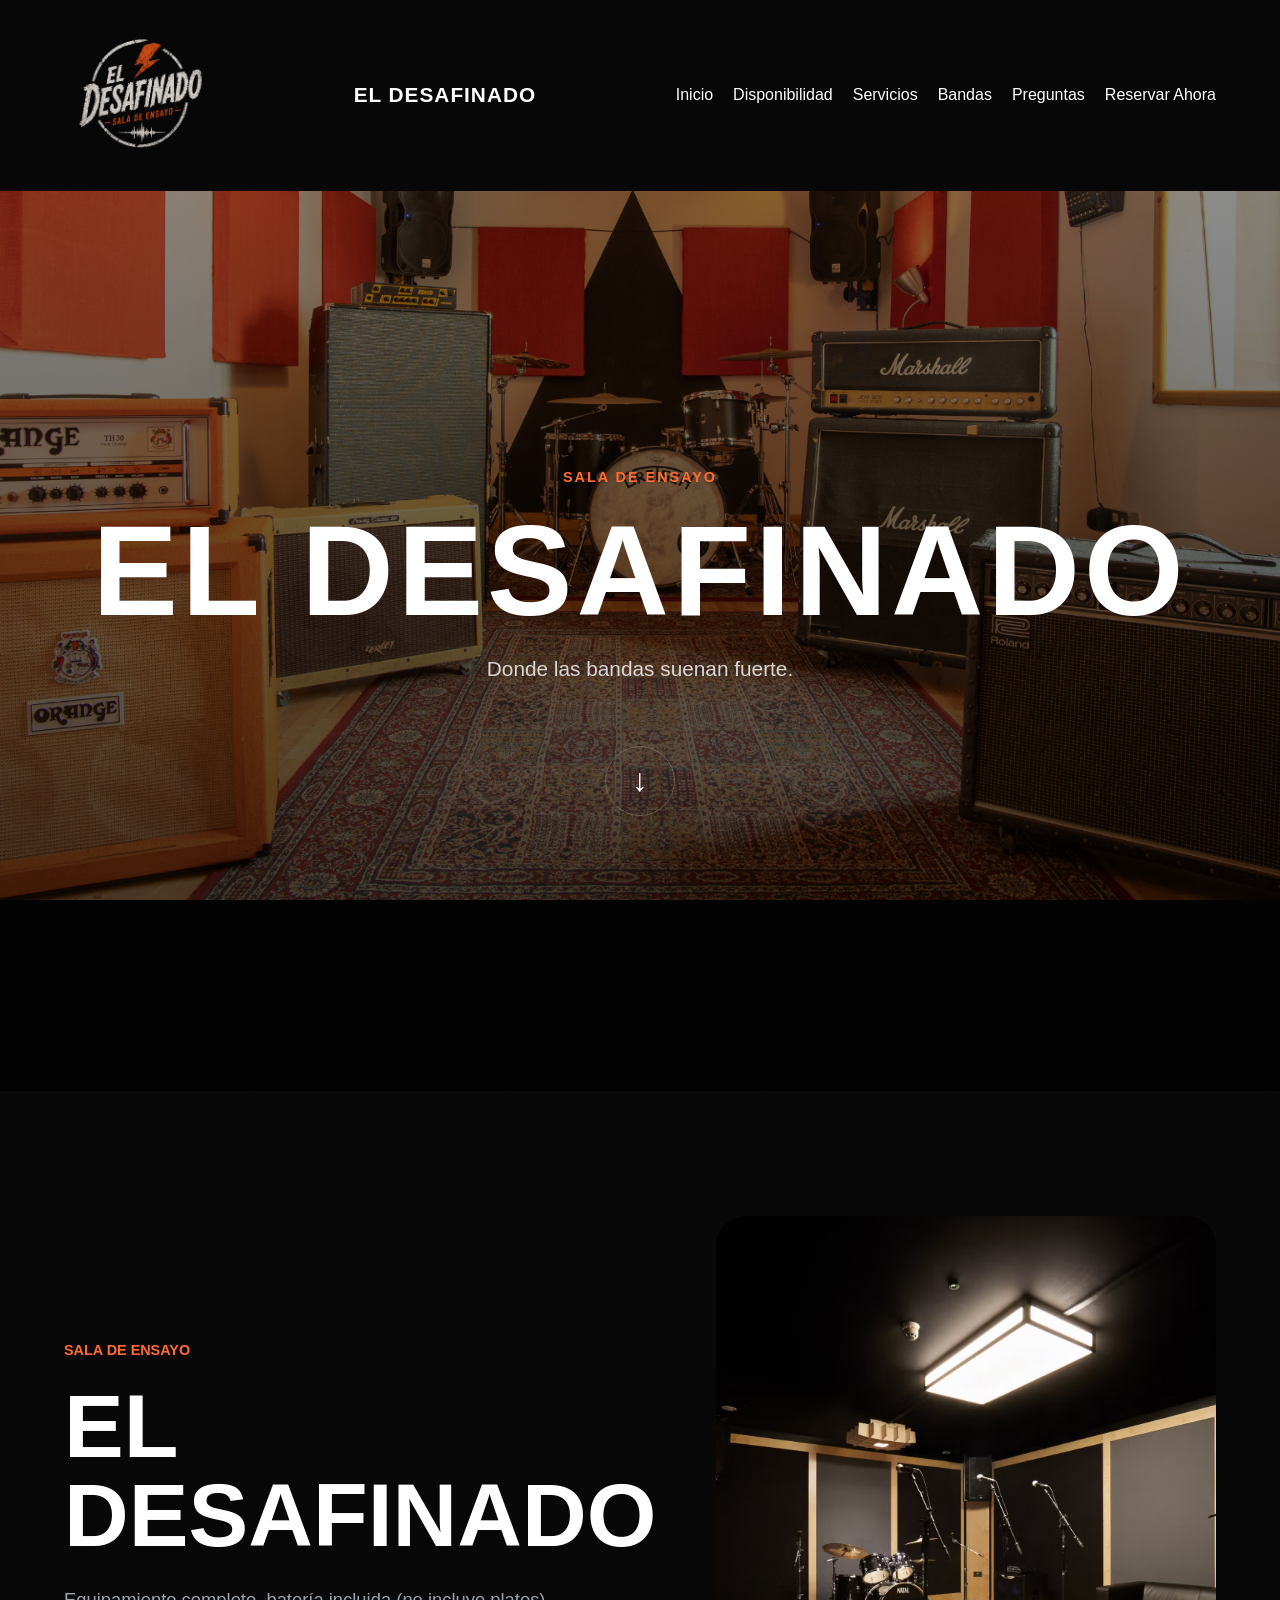
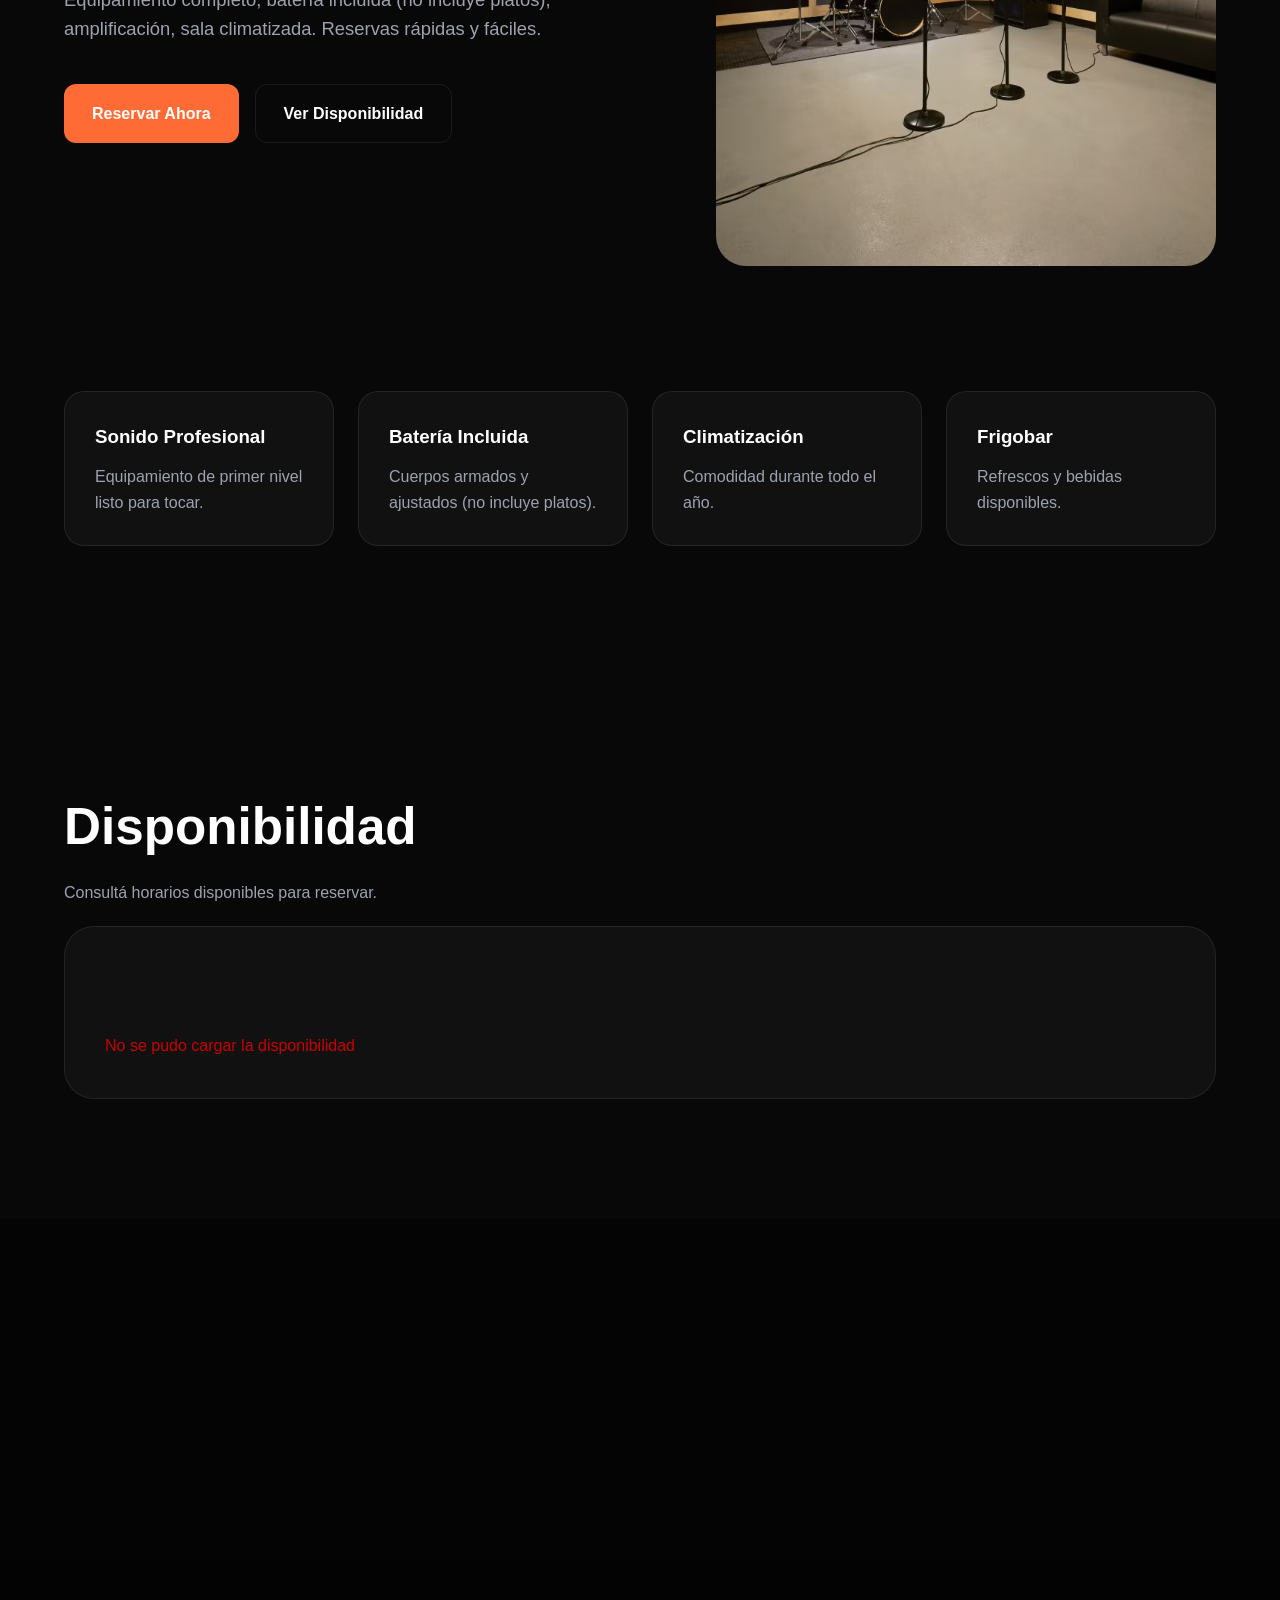
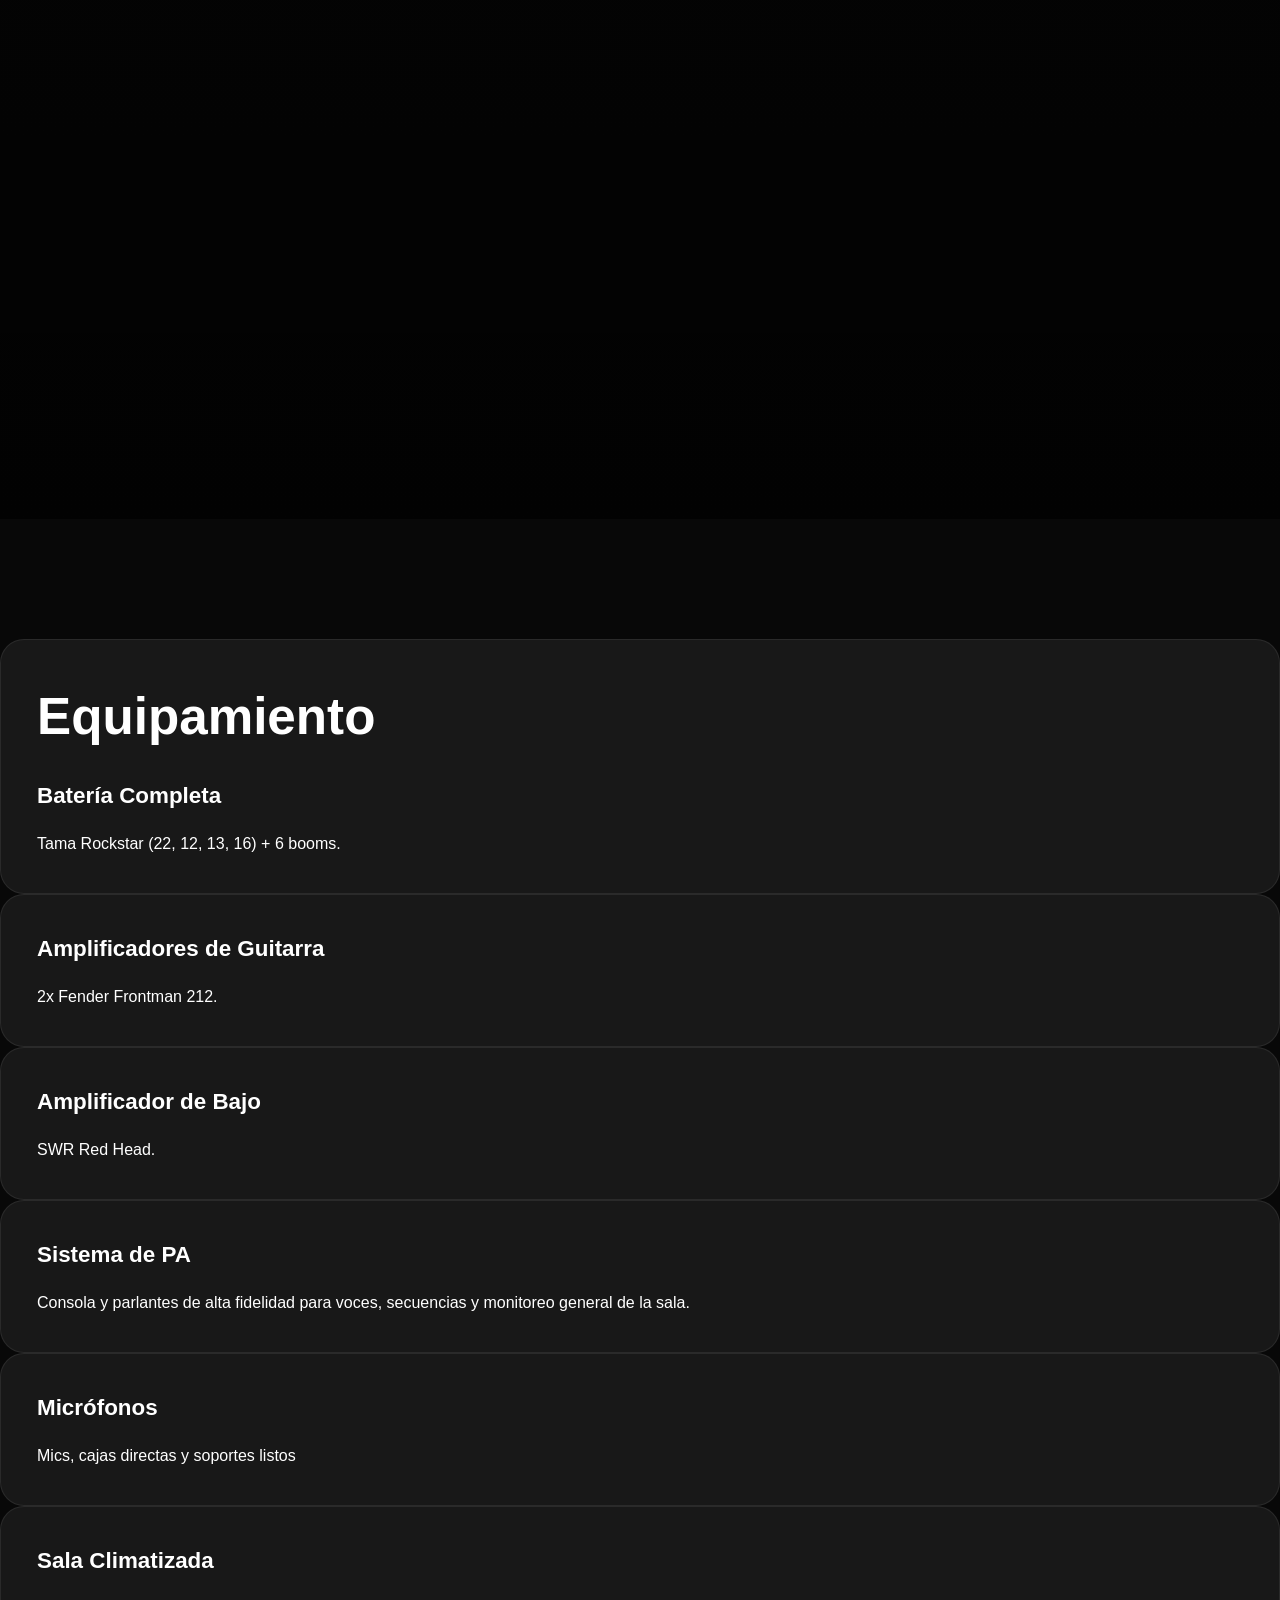
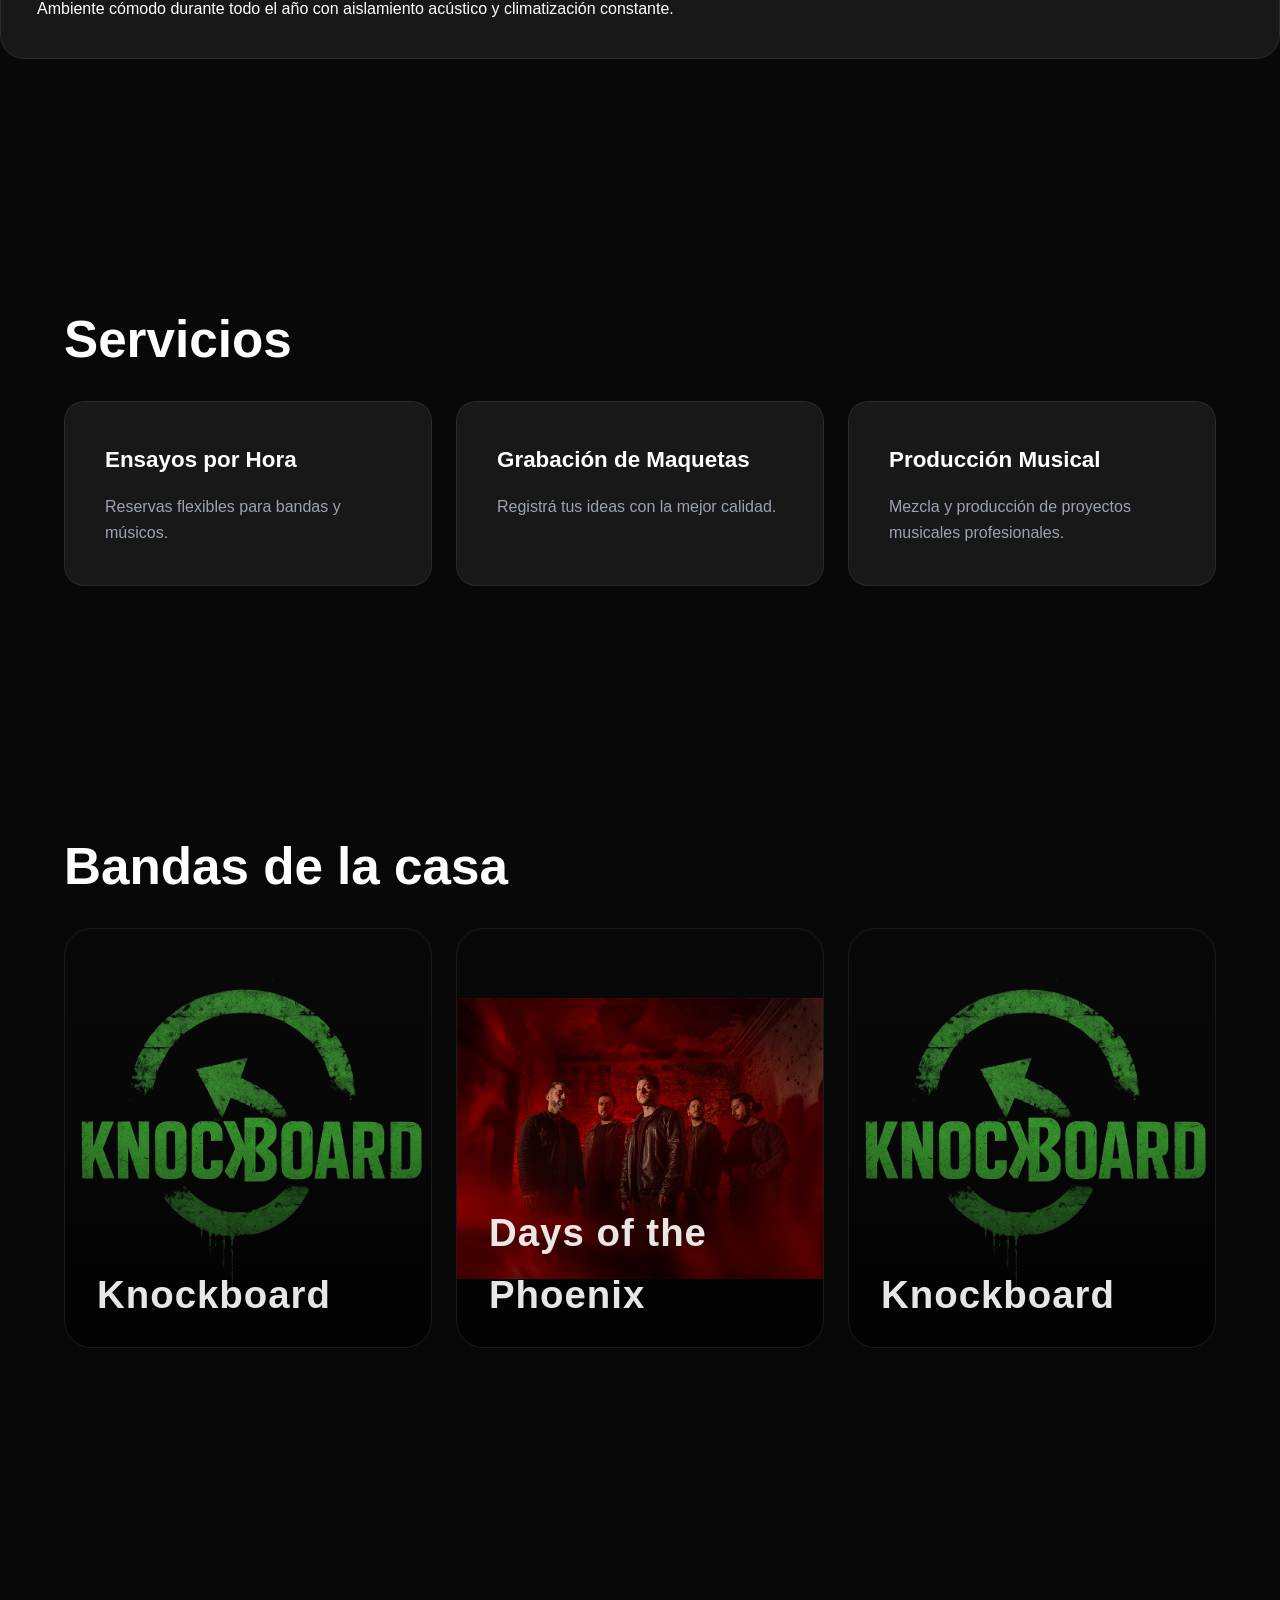
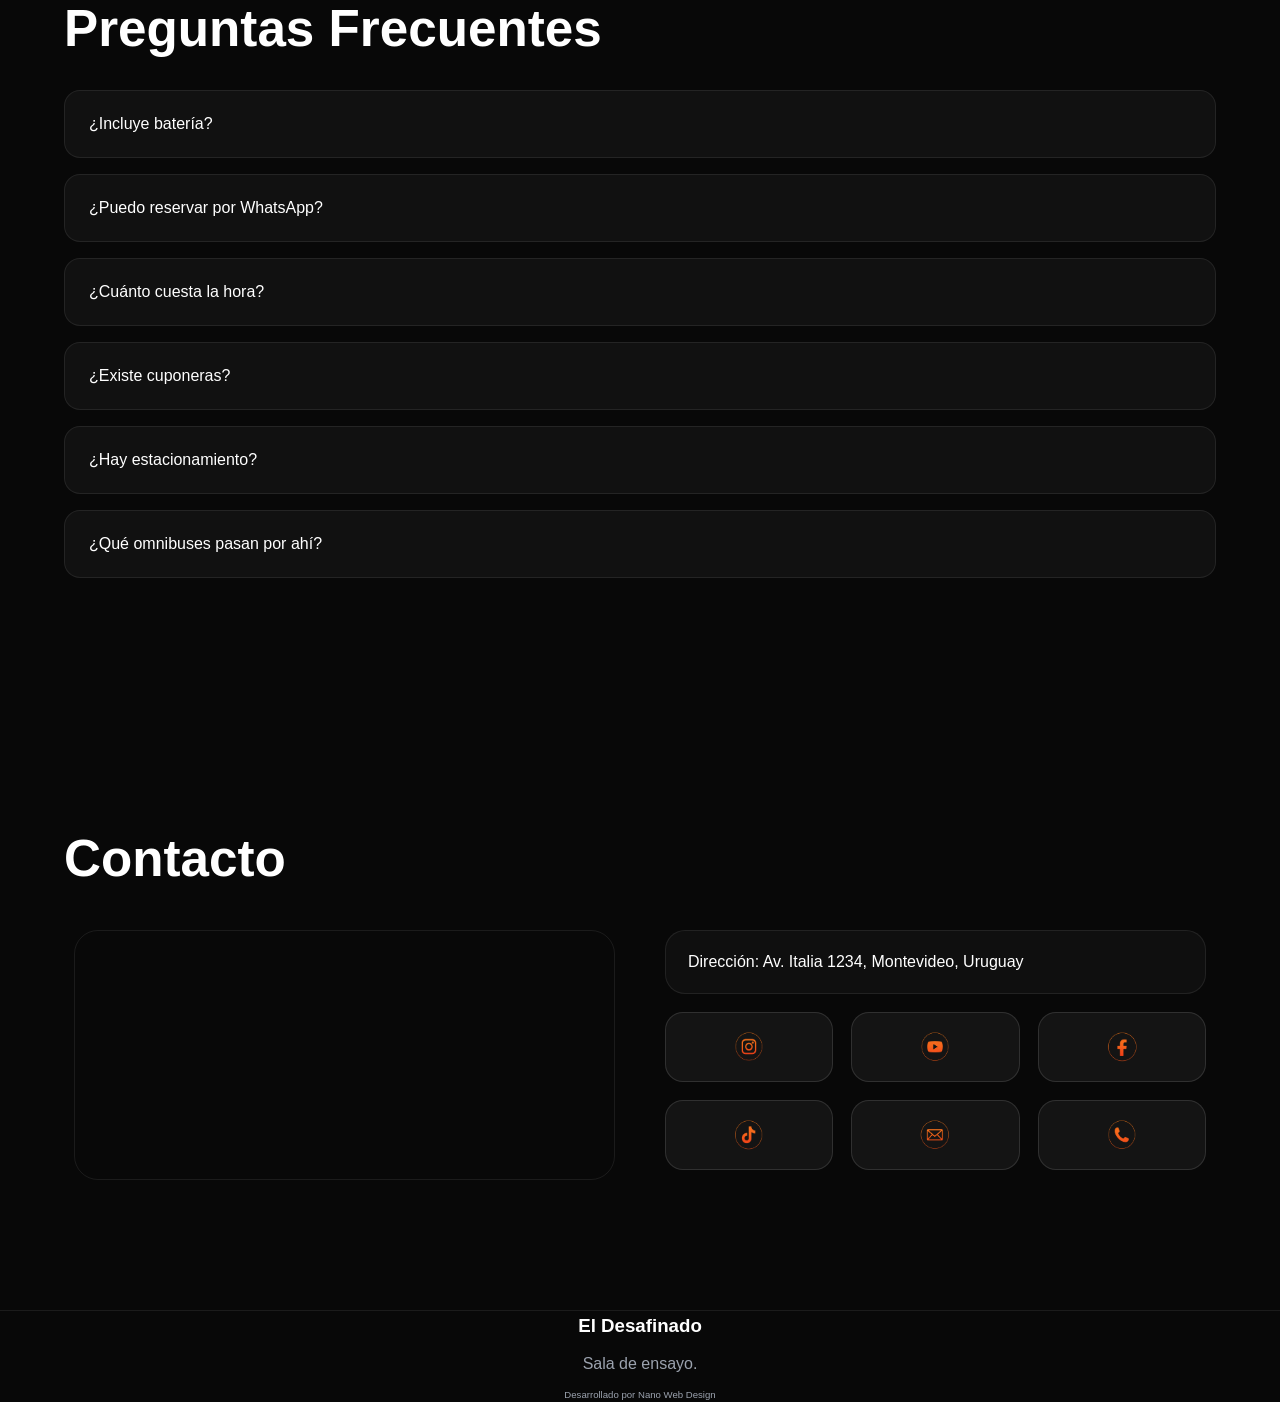
==== index.html @ 6580cfb8 "alpha ready" ====
<!doctype html>

<html lang="es">
  <head>
    <meta charset="UTF-8" />

    <meta name="viewport" content="width=device-width, initial-scale=1.0" />

    <title>El Desafinado | Sala de Ensayo</title>

    <meta
      name="description"
      content="Sala de ensayo profesional en Montevideo. Equipamiento completo, batería incluida (no incluye platos) y reservas online."
    />

    <link rel="stylesheet" href="./styles/style.css" />

    <script type="application/ld+json">
      {
        "@context": "https://schema.org",
        "@type": "MusicVenue",
        "name": "El Desafinado",
        "description": "Sala de ensayo profesional en Montevideo",
        "address": {
          "@type": "PostalAddress",
          "addressLocality": "Montevideo",
          "addressCountry": "UY"
        }
      }
    </script>
  </head>

  <body>
    <!-- NAVBAR -->
    <header>
      <nav class="navbar">
        <div class="nav-container">
          <img src="./multimedia/logos/logo.png" alt="Logo de El Desafinado" class="logo-image" />
          <div class="logo">EL DESAFINADO</div>

          <button type="button" class="nav-toggle" aria-label="Abrir menú">
            <span></span>
            <span></span>
            <span></span>
          </button>

          <ul class="nav-links">
            <li>
              <a href="#hero"> Inicio </a>
            </li>

            <li>
              <a href="#availability"> Disponibilidad </a>
            </li>

            <li>
              <a href="#services"> Servicios </a>
            </li>

            <li>
              <a href="#gallery"> Bandas </a>
            </li>

            <li>
              <a href="#faq"> Preguntas </a>
            </li>
            <li>
              <a href="https://wa.me/598093767029" target="_blank"> Reservar Ahora </a>
            </li>
          </ul>
        </div>
      </nav>
    </header>

    <main>
      <!-- HERO -->
      <!-- PARALLAX HERO -->
      <section class="parallax-section" id="parallax-hero">
        <div class="parallax-overlay"></div>

        <div class="parallax-content">
          <span class="parallax-tag"> Sala de Ensayo </span>

          <h1>EL DESAFINADO</h1>

          <p>Donde las bandas suenan fuerte.</p>

          <a href="#hero" class="parallax-scroll"> ↓ </a>
        </div>
      </section>

      <section id="hero" class="secondary-hero">
        <div class="container hero-grid">
          <div class="hero-content">
            <span class="hero-tag"> Sala de Ensayo </span>

            <h1>EL DESAFINADO</h1>

            <p>
              Equipamiento completo, batería incluida (no incluye platos), amplificación, sala climatizada. Reservas
              rápidas y fáciles.
            </p>

            <div class="hero-actions">
              <a href="https://wa.me/598093767029" target="_blank" class="btn-primary"> Reservar Ahora </a>

              <a href="#availability" class="btn-secondary"> Ver Disponibilidad </a>
            </div>
          </div>

          <div class="hero-image">
            <img src="./multimedia/sala-main.avif" alt="Sala de ensayo profesional" />
          </div>
        </div>
      </section>

      <!-- BENEFITS -->
      <section id="benefits">
        <div class="container benefits-grid">
          <div class="benefit-card">
            <h3>Sonido Profesional</h3>

            <p>Equipamiento de primer nivel listo para tocar.</p>
          </div>

          <div class="benefit-card">
            <h3>Batería Incluida</h3>

            <p>Cuerpos armados y ajustados (no incluye platos).</p>
          </div>

          <div class="benefit-card">
            <h3>Climatización</h3>

            <p>Comodidad durante todo el año.</p>
          </div>

          <div class="benefit-card">
            <h3>Frigobar</h3>

            <p>Refrescos y bebidas disponibles.</p>
          </div>
        </div>
      </section>

      <!-- AVAILABILITY -->
      <section id="availability">
        <div class="container">
          <div class="section-header">
            <h2>Disponibilidad</h2>

            <p>Consultá horarios disponibles para reservar.</p>
          </div>

          <div class="availability-wrapper">
            <div class="availability-top">
              <div id="calendar-days"></div>
            </div>

            <div id="schedule"></div>
            <div id="error" style="display: none; color: #c00; margin-top: 1rem"></div>
          </div>
        </div>
      </section>

      <!-- SecondParallax -->
      <section class="parallax-section" id="second-parallax-hero">
        <div class="parallax-overlay"></div>
      </section>

      <section class="equipment-grid">
        <article class="equipment-card">
          <div class="section-header">
            <h2>Equipamiento</h2>
          </div>
          <h3>Batería Completa</h3>

          <p>Tama Rockstar (22, 12, 13, 16) + 6 booms.</p>
        </article>

        <article class="equipment-card">
          <h3>Amplificadores de Guitarra</h3>

          <p>2x Fender Frontman 212.</p>
        </article>

        <article class="equipment-card">
          <h3>Amplificador de Bajo</h3>

          <p>SWR Red Head.</p>
        </article>

        <article class="equipment-card">
          <h3>Sistema de PA</h3>

          <p>Consola y parlantes de alta fidelidad para voces, secuencias y monitoreo general de la sala.</p>
        </article>

        <article class="equipment-card">
          <h3>Micrófonos</h3>

          <p>Mics, cajas directas y soportes listos</p>
        </article>

        <article class="equipment-card">
          <h3>Sala Climatizada</h3>

          <p>Ambiente cómodo durante todo el año con aislamiento acústico y climatización constante.</p>
        </article>
      </section>

      <!-- SERVICES -->
      <section id="services">
        <div class="container">
          <div class="section-header">
            <h2>Servicios</h2>
          </div>

          <div class="services-grid">
            <article class="service-card">
              <h3>Ensayos por Hora</h3>

              <p>Reservas flexibles para bandas y músicos.</p>
            </article>

            <article class="service-card">
              <h3>Grabación de Maquetas</h3>

              <p>Registrá tus ideas con la mejor calidad.</p>
            </article>

            <article class="service-card">
              <h3>Producción Musical</h3>

              <p>Mezcla y producción de proyectos musicales profesionales.</p>
            </article>
          </div>
        </div>
      </section>

      <!-- BAND CARD -->
      <section class="container">
        <div class="section-header">
          <h2>Bandas de la casa</h2>
        </div>
        <div class="bands-grid">
          <!-- cards -->
          <a href="https://dockr.bio/knockboard" target="_blank" class="band-card">
            <div class="band-image">
              <img src="./multimedia/cards/knockboard.png" alt="Knockboard" />
            </div>

            <div class="band-overlay">
              <h3>Knockboard</h3>
            </div>
          </a>

          <a href="https://dockr.bio/knockboard" target="_blank" class="band-card">
            <div class="band-image">
              <img src="./multimedia/cards/daysofthephoenix.jpg" alt="Days of the Phoenix" />
            </div>

            <div class="band-overlay">
              <h3>Days of the Phoenix</h3>
            </div>
          </a>

          <a href="https://dockr.bio/knockboard" target="_blank" class="band-card">
            <div class="band-image">
              <img src="./multimedia/cards/knockboard.png" alt="Knockboard" />
            </div>

            <div class="band-overlay">
              <h3>Knockboard</h3>
            </div>
          </a>
        </div>
      </section>

      <!-- FAQ -->

      <section id="faq">
        <div class="container">
          <div class="section-header">
            <h2>Preguntas Frecuentes</h2>
          </div>

          <div class="faq-container">
            <div class="faq-item">
              <button class="faq-question">¿Incluye batería?</button>

              <div class="faq-answer">Sí, la batería está incluida (sin platos).</div>
            </div>

            <div class="faq-item">
              <button class="faq-question">¿Puedo reservar por WhatsApp?</button>

              <div class="faq-answer">Sí, las reservas se hacen por WhatsApp.</div>
            </div>

            <div class="faq-item">
              <button class="faq-question">¿Cuánto cuesta la hora?</button>

              <div class="faq-answer">Sala A $400 la hora; Sala B $600 la hora.</div>
            </div>

            <div class="faq-item">
              <button class="faq-question">¿Existe cuponeras?</button>

              <div class="faq-answer">Sí, tenemos cuponeras disponibles para nuestros clientes.</div>
            </div>

            <div class="faq-item">
              <button class="faq-question">¿Hay estacionamiento?</button>

              <div class="faq-answer">Hay estacionamiento disponible en la zona.</div>
            </div>

            <div class="faq-item">
              <button class="faq-question">¿Qué omnibuses pasan por ahí?</button>

              <div class="faq-answer">Desde zona oeste 145, 146 y 147; Desde zona este 180, 181 y 182.</div>
            </div>
          </div>
        </div>
      </section>

      <section id="map">
        <div class="container">
          <div class="section-header">
            <h2>Contacto</h2>
          </div>
          <section class="footer">
            <iframe
              class="footerMap"
              src="https://www.google.com/maps/embed?pb=!1m14!1m12!1m3!1d2188.518431077068!2d-55.93221363360834!3d-34.94474083515729!2m3!1f0!2f0!3f0!3m2!1i1024!2i768!4f13.1!5e0!3m2!1ses-419!2suy!4v1782567938392!5m2!1ses-419!2suy"
              loading="lazy"
              referrerpolicy="strict-origin-when-cross-origin"
            ></iframe>

            <div class="footerContent">
              <p>Dirección: Av. Italia 1234, Montevideo, Uruguay</p>

              <a href="https://instagram.com" target="_blank" class="btn-primary">
                <img src="./multimedia/logos/ig.png" alt="Instagram" />
              </a>
              <a href="https://instagram.com" target="_blank" class="btn-primary">
                <img src="./multimedia/logos/yt.png" alt="YouTube" />
              </a>
              <a href="https://facebook.com" target="_blank" class="btn-primary">
                <img src="./multimedia/logos/fb.png" alt="Facebook" />
              </a>
              <a href="https://instagram.com" target="_blank" class="btn-primary">
                <img src="./multimedia/logos/tik.png" alt="TikTok" />
              </a>
              <a href="https://instagram.com" target="_blank" class="btn-primary">
                <img src="./multimedia/logos/email.png" alt="Email" />
              </a>
              <a href="https://instagram.com" target="_blank" class="btn-primary">
                <img src="./multimedia/logos/tel.png" alt="Teléfono" />
              </a>
            </div>
          </section>
        </div>
      </section>
    </main>

    <!-- FOOTER -->
    <footer>
      <div class="container">
        <div class="footer-brand">
          <h3>El Desafinado</h3>
          <p>Sala de ensayo.</p>
          <h6 class="footerDeveloped">Desarrollado por Nano Web Design</h6>
        </div>
      </div>
    </footer>

    <script src="./script/script.js"></script>
  </body>
</html>
---- styles/style.css ----
/* ==========================
   RESET
========================== */

* {
  margin: 0;
  padding: 0;
  box-sizing: border-box;
}

html {
  scroll-behavior: smooth;
}

body {
  background: var(--bg);
  color: var(--text);
  font-family: Inter, Arial, sans-serif;
  line-height: 1.6;
}

a {
  color: inherit;
  text-decoration: none;
}

/* ==========================
   VARIABLES
========================== */

:root {
  --bg: #080808;
  --surface: #111111;
  --surface-dark: #181818;
  --card: #181818;
  --text: #ffffff;
  --text-muted: #9ca3af;
  --text-soft: rgba(255, 255, 255, 0.8);
  --primary: #ff6b35;
  --primary-hover: #ff8357;
  --accent-border: rgba(255, 107, 53, 0.4);
  --accent-border-hover: rgba(255, 107, 53, 0.5);
  --border: rgba(255, 255, 255, 0.08);
  --border-soft: rgba(255, 255, 255, 0.05);
  --border-light: rgba(255, 255, 255, 0.2);
  --scrollbar: rgba(255, 255, 255, 0.15);
  --success: #25d366;
  --success-bg: #1d5f31;
  --danger-bg: #7a1f1f;
  --radius: 20px;
  --container: 1280px;
}

/* ==========================
  UTILITIES
  (animations, helpers)
========================== */

.hidden-element {
  opacity: 0;
  transform: translateY(20px);
  transition: 0.8s;
}
.revealed {
  opacity: 1;
  transform: translateY(0);
}
@keyframes floatArrow {
  0% {
    transform: translateY(0);
  }
  50% {
    transform: translateY(8px);
  }
  100% {
    transform: translateY(0);
  }
}

/* ==========================
  BASE / LAYOUT
  (container, sections, typography)
========================== */

.container {
  width: 90%;
  max-width: var(--container);
  margin: 0 auto;
}

section {
  padding: 120px 0;
}

.section-header {
  margin-bottom: 20px;
}

.section-header h2 {
  font-size: clamp(2rem, 4vw, 3.5rem);
  margin-bottom: 12px;
}

.section-header p {
  color: var(--text-muted);
  max-width: 700px;
}

img {
  width: 100%;
  display: block;
}

/* ==========================
   NAVBAR
========================== */

header {
  position: sticky;
  top: 0;
  z-index: 999;
  backdrop-filter: blur(20px);
  background: rgba(8, 8, 8, 0.7);
  border-bottom: 1px solid transparent;
  transition: 0.3s;
}

.navbar-scrolled {
  border-color: var(--border);
}

.navbar {
  position: relative;
  width: 90%;
  max-width: var(--container);
  margin: auto;
  display: flex;
  flex-direction: column;
  gap: 20px;
  justify-content: center;
  align-items: center;
  padding: 20px 0;
}
.nav-container {
  display: flex;
  justify-content: space-between;
  align-items: center;
  width: 100%;
}

.logo-image {
  width: 150px;
  height: 150px;
  object-fit: contain;
}

.nav-toggle {
  display: none;
  width: 42px;
  height: 42px;
  border: none;
  background: transparent;
  cursor: pointer;
  padding: 0;
  align-items: center;
  justify-content: center;
}

.nav-toggle span {
  display: block;
  width: 28px;
  height: 2px;
  background: var(--text);
  border-radius: 999px;
  margin: 5px 0;
  transition:
    transform 0.3s ease,
    opacity 0.3s ease;
}

.nav-toggle.open span:nth-child(1) {
  transform: translateY(7px) rotate(45deg);
}

.nav-toggle.open span:nth-child(2) {
  opacity: 0;
}

.nav-toggle.open span:nth-child(3) {
  transform: translateY(-7px) rotate(-45deg);
}

.logo {
  font-size: 1.3rem;
  font-weight: 900;
  letter-spacing: 1px;
}

.nav-links {
  list-style: none;
  display: flex;
  flex-wrap: wrap;
  gap: 20px;
  justify-content: center;
}

.nav-links a {
  color: var(--text);
  transition: 0.3s;
  position: relative;
}

.nav-links a:hover,
.nav-links a.active {
  color: var(--primary);
}

/* ==========================
   HERO + PARALLAX
========================== */

#hero {
  min-height: 100vh;
  display: flex;
  align-items: center;
}

.hero-grid {
  display: grid;
  grid-template-columns: 1fr 1fr;
  gap: 60px;
  align-items: center;
}

.hero-tag {
  color: var(--primary);
  text-transform: uppercase;
  font-weight: 700;
  font-size: 0.9rem;
  margin-bottom: 20px;
  display: block;
}

.hero-content h1 {
  font-size: clamp(3rem, 7vw, 6rem);
  line-height: 1;
  margin-bottom: 24px;
}

.hero-content p {
  color: var(--text-muted);
  font-size: 1.15rem;
  max-width: 600px;
  margin-bottom: 40px;
}

.hero-actions {
  display: flex;
  gap: 16px;
  flex-wrap: wrap;
}

.hero-image {
  border-radius: 30px;
  overflow: hidden;
}

.hero-image img {
  height: 650px;
  object-fit: cover;
}

.parallax-section {
  position: relative;
  height: 100vh;
  display: flex;
  align-items: center;
  justify-content: center;
  overflow: hidden;
  background-size: cover;
  background-position: center;
  background-attachment: fixed;
}

#parallax-hero {
  background-image: url("../multimedia/sala-hero.jpg");
}

#second-parallax-hero {
  background-image: url("../multimedia/sala.jpeg");
}

.parallax-overlay {
  position: absolute;
  inset: 0;
  background: linear-gradient(to bottom, rgba(0, 0, 0, 0.45), rgba(0, 0, 0, 0.75));
}

.parallax-content {
  position: relative;
  z-index: 2;
  text-align: center;
  padding: 20px;
}

.parallax-tag {
  color: var(--primary);
  text-transform: uppercase;
  letter-spacing: 2px;
  font-size: 0.9rem;
  font-weight: 700;
  display: block;
  margin-bottom: 24px;
}

.parallax-content h1 {
  font-size: clamp(4rem, 10vw, 9rem);
  line-height: 0.9;
  margin-bottom: 24px;
  letter-spacing: 4px;
}

.parallax-content p {
  font-size: 1.3rem;
  color: var(--text-soft);
  margin-bottom: 60px;
}

.parallax-scroll {
  width: 70px;
  height: 70px;
  border-radius: 50%;
  border: 1px solid var(--border-light);
  display: inline-flex;
  align-items: center;
  justify-content: center;
  color: var(--text);
  font-size: 2rem;
  transition: 0.3s;
  animation: floatArrow 2s infinite;
}

.parallax-scroll:hover {
  transform: scale(1.1);
  border-color: var(--primary);
}

/* ==========================
   COMPONENTS
   (benefits, availability, services, gallery, faq, bands)
========================== */

#benefits {
  padding-top: 0;
}

.benefits-grid {
  display: grid;
  grid-template-columns: repeat(4, 1fr);
  gap: 24px;
}

.benefit-card {
  background: var(--surface);
  border: 1px solid var(--border);
  border-radius: var(--radius);
  padding: 30px;
  transition: 0.3s;
}

.benefit-card:hover {
  transform: translateY(-5px);
  border-color: var(--accent-border);
}

.benefit-card h3 {
  margin-bottom: 12px;
}

.benefit-card p {
  color: var(--text-muted);
}

/* AVAILABILITY / CALENDAR */
.availability-wrapper {
  background: var(--surface);
  border: 1px solid var(--border);
  border-radius: 30px;
  padding: 40px;
}

.availability-top {
  margin-bottom: 40px;
}

#calendar-days {
  display: flex;
  gap: 14px;
  overflow-x: auto;
  padding-bottom: 10px;
}

#calendar-days::-webkit-scrollbar {
  height: 6px;
}

#calendar-days::-webkit-scrollbar-thumb {
  background: var(--scrollbar);
  border-radius: 999px;
}

.calendar-day {
  min-width: 120px;
  background: var(--surface-dark);
  border: 1px solid var(--border);
  border-radius: 18px;
  padding: 18px;
  cursor: pointer;
  transition: 0.3s;
  display: flex;
  flex-direction: column;
  gap: 8px;
  color: var(--text);
}

.calendar-day,
.calendar-day * {
  color: var(--text);
}

.calendar-day:hover {
  border-color: var(--accent-border-hover);
  transform: translateY(-3px);
}

.calendar-day.active {
  background: var(--primary);
  border-color: var(--primary);
}

.calendar-weekday {
  font-size: 0.85rem;
  opacity: 0.8;
  text-transform: capitalize;
}

.calendar-number {
  font-size: 2rem;
  font-weight: 800;
  line-height: 1;
}

.calendar-month {
  font-size: 0.9rem;
  opacity: 0.85;
  text-transform: capitalize;
}

/* SCHEDULE */
#schedule {
  display: flex;
  flex-direction: column;
  gap: 16px;
}

.schedule-slot {
  background: var(--surface-dark);
  border: 1px solid var(--border);
  border-radius: 18px;
  padding: 22px;
  display: flex;
  justify-content: space-between;
  align-items: center;
  transition: 0.3s;
}

.schedule-slot:hover {
  border-color: var(--accent-border);
}

.slot-info {
  display: flex;
  align-items: center;
  gap: 20px;
}

.slot-time {
  font-size: 1.1rem;
  font-weight: 700;
}

.slot-status {
  padding: 8px 14px;
  border-radius: 999px;
  font-size: 0.85rem;
  font-weight: 700;
}

.slot-status.available {
  background: var(--success-bg);
}

.slot-status.occupied {
  background: var(--danger-bg);
}

.reserve-button {
  background: var(--primary);
  color: var(--text);
  padding: 12px 20px;
  border-radius: 12px;
  font-weight: 700;
  transition: 0.3s;
}

.reserve-button:hover {
  background: var(--primary-hover);
}

/* primary CTA button used across the site */
.btn-primary {
  background: var(--primary);
  color: var(--text);
  padding: 16px 28px;
  border-radius: 12px;
  font-weight: 700;
  transition: 0.3s;
  display: inline-flex;
  align-items: center;
  justify-content: center;
}

.btn-primary:hover {
  background: var(--primary-hover);
  transform: translateY(-2px);
}

/* secondary / outline button */
.btn-secondary {
  background: transparent;
  color: var(--text);
  border: 1px solid var(--border);
  padding: 16px 28px;
  border-radius: 12px;
  font-weight: 700;
  transition: 0.3s;
  display: inline-flex;
  align-items: center;
  justify-content: center;
}

.btn-secondary:hover {
  background: var(--border-soft);
}

.occupied-label {
  color: var(--text-muted);
  font-weight: 600;
}

/* ==========================
   EQUIPMENT
========================== */

#equipment-grid {
  display: grid;
  grid-template-columns: repeat(3, 1fr);
  gap: 24px;
}

.equipment-card {
  background: var(--card);

  border: 1px solid var(--border);

  border-radius: 24px;

  padding: 36px;

  transition: 0.35s ease;
}

.equipment-card:hover {
  transform: translateY(-6px);

  border-color: rgba(255, 107, 53, 0.4);

  box-shadow: 0 20px 50px rgba(0, 0, 0, 0.3);
}

.equipment-card h3 {
  font-size: 1.4rem;

  margin-bottom: 16px;
}

.equipment-card p {
  color: var(--muted);

  line-height: 1.7;
}

/* ==========================
   MOBILE
========================== */

@media (max-width: 900px) {
  .equipment-grid {
    grid-template-columns: 1fr;
  }
}

/* SERVICES */
.services-grid {
  display: grid;
  grid-template-columns: repeat(3, 1fr);
  gap: 24px;
}

.service-card {
  background: var(--card);
  border: 1px solid var(--border);
  border-radius: var(--radius);
  padding: 40px;
  transition: 0.3s;
}

.service-card:hover {
  transform: translateY(-8px);
  border-color: var(--accent-border);
}

.service-card h3 {
  margin-bottom: 16px;
  font-size: 1.4rem;
}

.service-card p {
  color: var(--text-muted);
}

/* GALLERY */
.gallery-grid {
  display: grid;
  grid-template-columns: repeat(3, 1fr);
  gap: 20px;
}

.gallery-grid img {
  border-radius: 20px;
  aspect-ratio: 4/3;
  object-fit: cover;
  cursor: pointer;
  transition: 0.4s;
}

.gallery-grid img:hover {
  transform: scale(1.03);
}

/* FAQ */
.faq-container {
  display: flex;
  flex-direction: column;
  gap: 16px;
}

.faq-item {
  background: var(--surface);
  border: 1px solid var(--border);
  border-radius: 16px;
  overflow: hidden;
}

.faq-question {
  width: 100%;
  background: transparent;
  color: var(--text);
  border: none;
  padding: 24px;
  text-align: left;
  font-size: 1rem;
  cursor: pointer;
}

.faq-answer {
  max-height: 0;
  overflow: hidden;
  transition: 0.3s;
  color: var(--text-muted);
  padding: 0 24px;
}

.faq-item.active .faq-answer {
  max-height: 200px;
  padding-bottom: 24px;
}

/* BANDS / BAND CARD */
.band-card {
  position: relative;
  display: block;
  height: 420px;
  border-radius: 28px;
  overflow: hidden;
  cursor: pointer;
  isolation: isolate;
  border: 1px solid rgba(255, 255, 255, 0.08);
  transition:
    transform 0.45s ease,
    border-color 0.45s ease,
    box-shadow 0.45s ease;
}

.band-image {
  width: 100%;
  height: 100%;
}

.band-image img {
  width: 100%;
  height: 100%;
  object-fit: contain;
  transition: transform 0.8s ease;
}

.band-overlay {
  position: absolute;
  inset: 0;
  display: flex;
  align-items: flex-end;
  padding: 32px;
  background: linear-gradient(to top, rgba(0, 0, 0, 0.85), rgba(0, 0, 0, 0.15), transparent);
  z-index: 2;
}

.band-overlay h3 {
  font-size: clamp(1.8rem, 3vw, 2.6rem);
  color: var(--text);
  font-weight: 800;
  letter-spacing: 1px;
  transform: translateY(10px);
  opacity: 0.9;
  transition:
    transform 0.45s ease,
    opacity 0.45s ease;
}

.band-card:hover {
  transform: translateY(-10px) scale(1.015);
  border-color: var(--accent-border);
  box-shadow: 0 25px 60px rgba(0, 0, 0, 0.45);
}

.band-card:hover img {
  transform: scale(1.08);
}

.band-card:hover h3 {
  transform: translateY(0);
  opacity: 1;
}

.bands-grid {
  display: grid;
  grid-template-columns: repeat(3, 1fr);
  gap: 24px;
}

/* ==========================
FOOTER
========================== */

footer {
  border-top: 1px solid var(--border);
}

.footer-brand {
  text-align: center;
}

.footer-brand h3 {
  margin-bottom: 10px;
}

.footer-brand p {
  color: var(--text-muted);
}

.footer {
  display: grid;
  grid-template-columns: 1fr 1fr;
  gap: 50px;
  align-items: start;
  padding: 10px;
}

.footerMap {
  width: 100%;
  min-height: 250px;
  border-radius: 24px;
  border: 1px solid var(--border);
  overflow: hidden;
}

.footerContent {
  display: grid;
  grid-template-columns: repeat(3, minmax(0, 1fr));
  grid-auto-rows: auto;
  gap: 18px;
  align-items: center;
}

.footerContent p {
  grid-column: 1 / -1;
  color: var(--text);
  font-size: 1rem;
  line-height: 1.6;
  padding: 18px 22px;
  background: rgba(255, 255, 255, 0.03);
  border: 1px solid rgba(255, 255, 255, 0.08);
  border-radius: 20px;
}

.footerContent .btn-primary {
  background: rgba(255, 255, 255, 0.05);
  color: var(--text);
  border: 1px solid rgba(255, 255, 255, 0.12);
  padding: 18px;
  border-radius: 18px;
}

.footerContent .btn-primary:hover {
  background: rgba(255, 255, 255, 0.12);
  transform: translateY(-2px);
}

.footerContent .btn-primary img {
  width: 32px;
  height: 32px;
  display: block;
}

.footerDeveloped {
  font-size: 0.6rem;
  color: var(--text-muted);
  font-weight: 300;
  margin-top: 10px;
}

@media (max-width: 900px) {
  .footer {
    grid-template-columns: 1fr;
  }
}

@media (max-width: 768px) {
  .footer {
    gap: 20px;
  }

  .footerContent {
    grid-template-columns: repeat(2, minmax(0, 1fr));
  }
}

/* ==========================
   LIGHTBOX
========================== */

#lightbox {
  position: fixed;
  inset: 0;
  background: rgba(0, 0, 0, 0.9);
  display: flex;
  justify-content: center;
  align-items: center;
  opacity: 0;
  pointer-events: none;
  transition: 0.3s;
  z-index: 9999;
}

#lightbox.active {
  opacity: 1;
  pointer-events: all;
}

#lightbox img {
  max-width: 90%;
  max-height: 90%;
  border-radius: 20px;
}

#close-lightbox {
  position: absolute;
  top: 30px;
  right: 40px;
  color: var(--text);
  font-size: 3rem;
  cursor: pointer;
}

/* ==========================
   WHATSAPP FLOAT
========================== */

.whatsapp-float {
  position: fixed;
  bottom: 25px;
  right: 25px;
  width: 64px;
  height: 64px;
  border-radius: 50%;
  background: var(--success);
  color: var(--text);
  display: flex;
  align-items: center;
  justify-content: center;
  font-size: 1.8rem;
  z-index: 999;
  box-shadow: 0 10px 30px rgba(0, 0, 0, 0.3);
  transition: 0.3s;
}

.whatsapp-float:hover {
  transform: scale(1.1);
}

/* ==========================
   ANIMATIONS
========================== */

/* ==========================
   RESPONSIVE (consolidated)
   - breakpoints: 1100 / 900 / 768
========================== */

@media (max-width: 1100px) {
  .hero-grid,
  .benefits-grid,
  .services-grid {
    grid-template-columns: 1fr 1fr;
  }
}

@media (max-width: 900px) {
  .bands-grid {
    grid-template-columns: 1fr;
  }
}

@media (max-width: 768px) {
  /* general spacing adjustments */
  section {
    padding: 80px 0;
  }

  /* navbar */
  .navbar {
    flex-direction: column;
    gap: 20px;
    height: auto;
    padding: 20px 0;
  }
  .nav-links {
    gap: 20px;
    flex-wrap: wrap;
    justify-content: center;
  }

  .nav-toggle {
    display: flex;
  }

  .nav-links {
    display: none;
    position: absolute;
    top: 100%;
    left: 0;
    width: 100%;
    background: rgba(8, 8, 8, 0.96);
    border-top: 1px solid var(--border);
    flex-direction: column;
    gap: 18px;
    padding: 24px 20px;
    z-index: 20;
  }

  .navbar.nav-open .nav-links {
    display: flex;
  }

  .nav-links li {
    width: 100%;
  }

  .nav-links a {
    display: block;
    width: 100%;
    padding: 14px 16px;
    border-radius: 14px;
    transition: background 0.3s ease;
  }

  .nav-links a:hover,
  .nav-links a.active {
    background: rgba(255, 255, 255, 0.08);
    color: var(--primary);
  }

  /* grid reductions */
  .hero-grid,
  .benefits-grid,
  .services-grid,
  .gallery-grid {
    grid-template-columns: 1fr;
  }
  .hero-image img {
    height: 400px;
  }

  /* availability layout */
  .schedule-slot {
    flex-direction: column;
    align-items: flex-start;
    gap: 20px;
  }

  /* parallax: disable fixed attachment on small screens */
  #parallax-hero {
    background-attachment: scroll;
  }

  /* band card height */
  .band-card {
    height: 320px;
  }
}
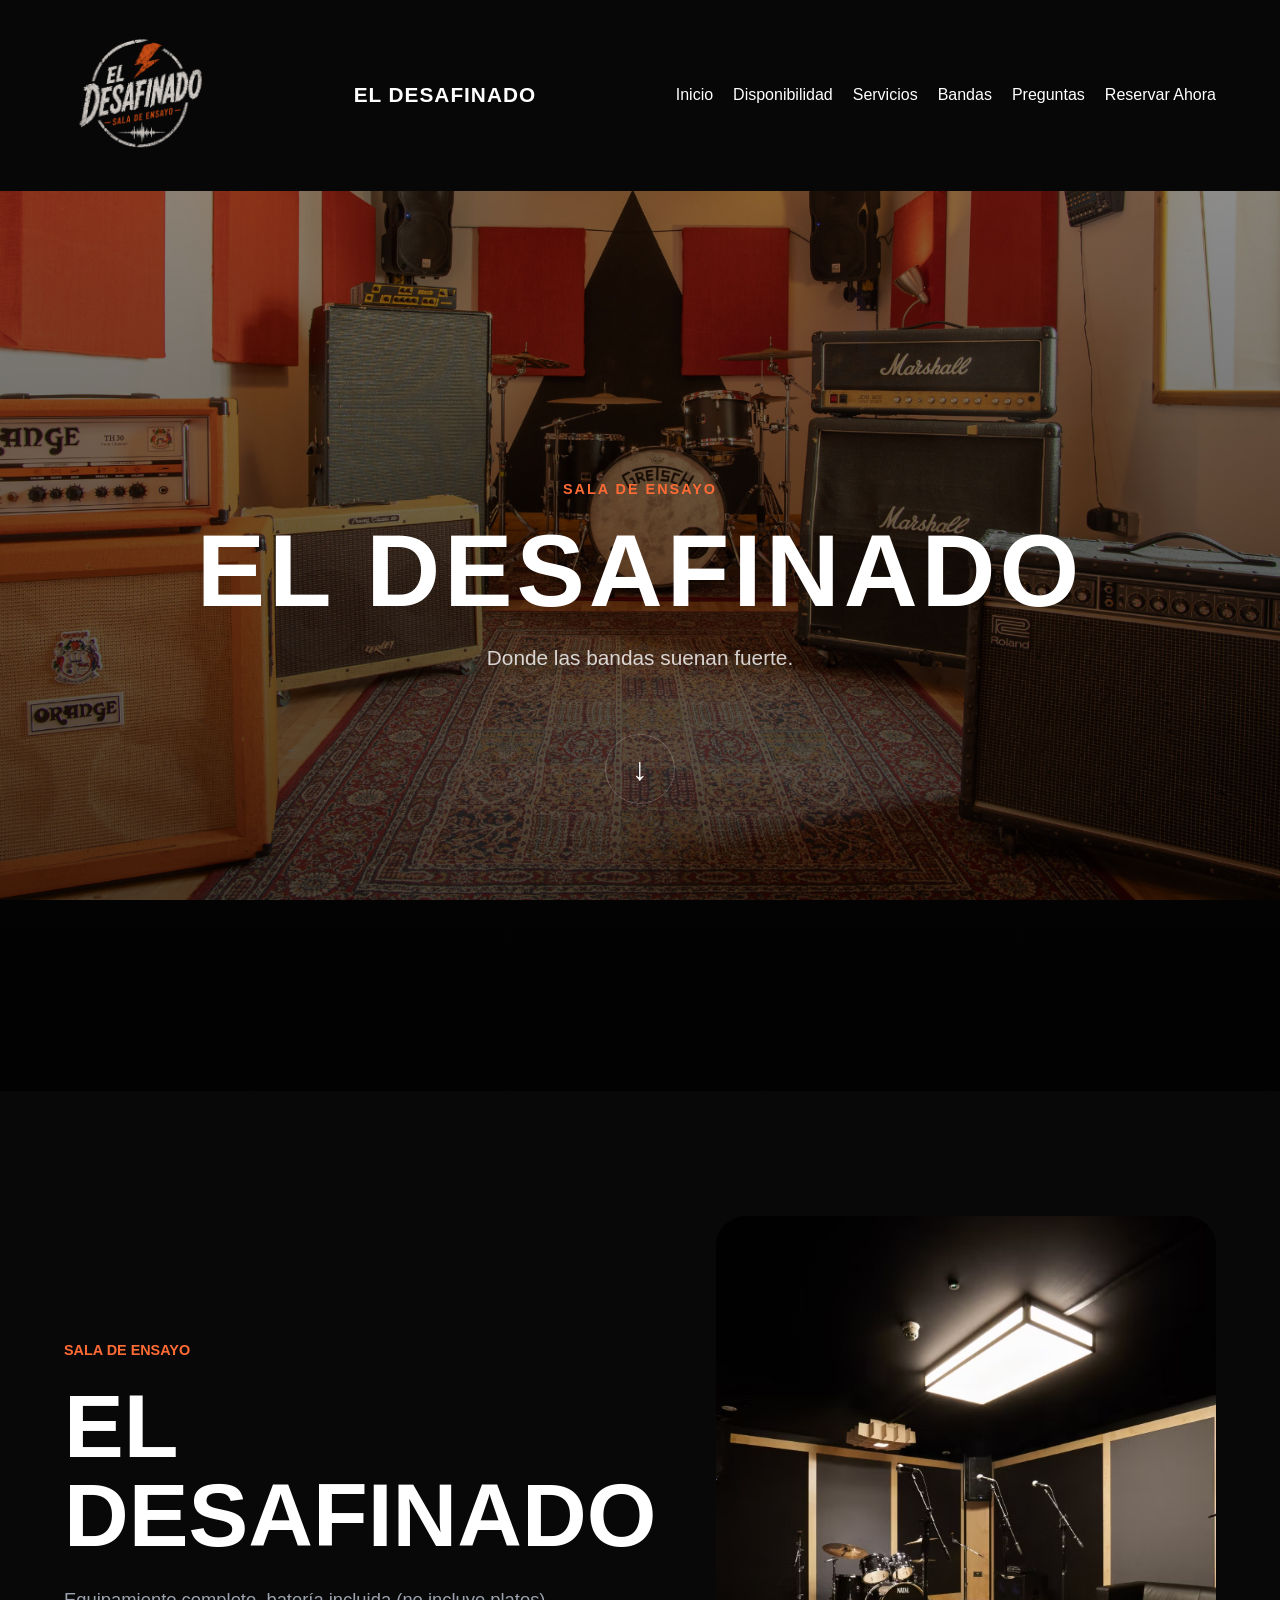
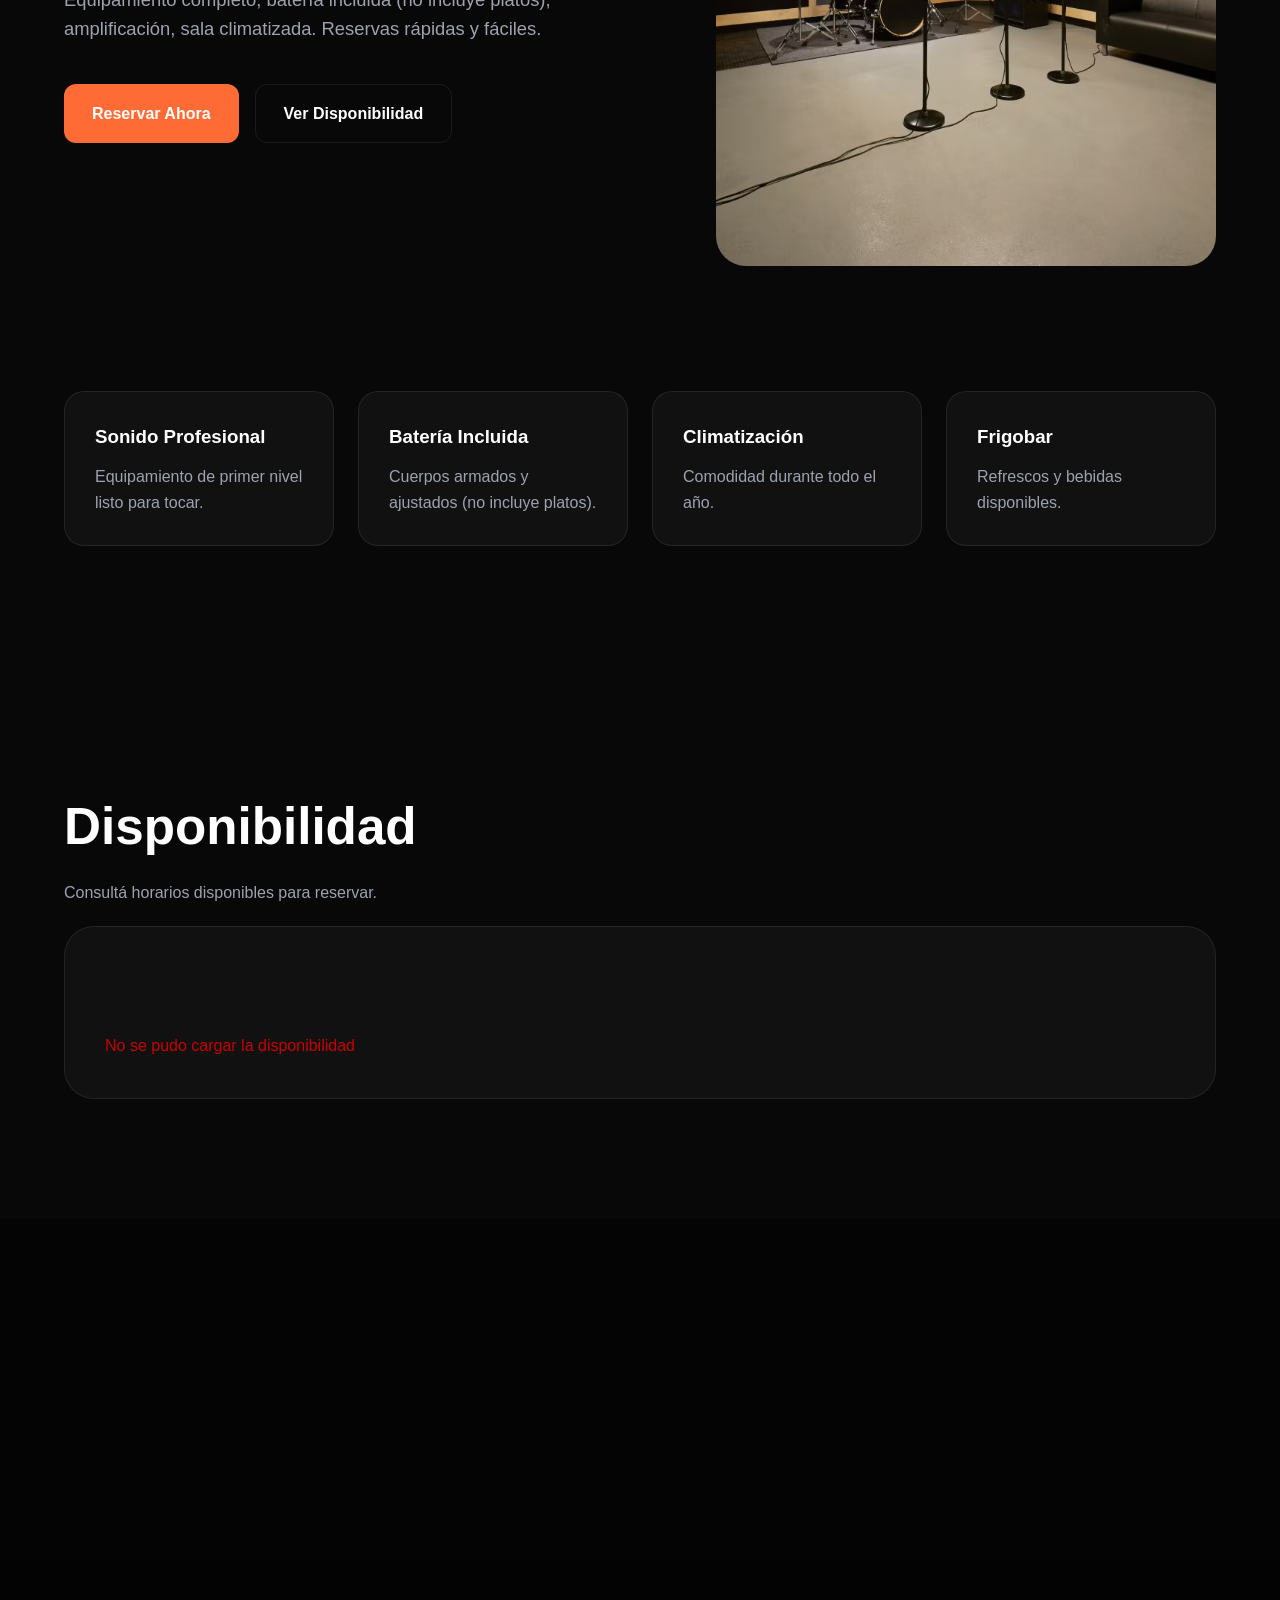
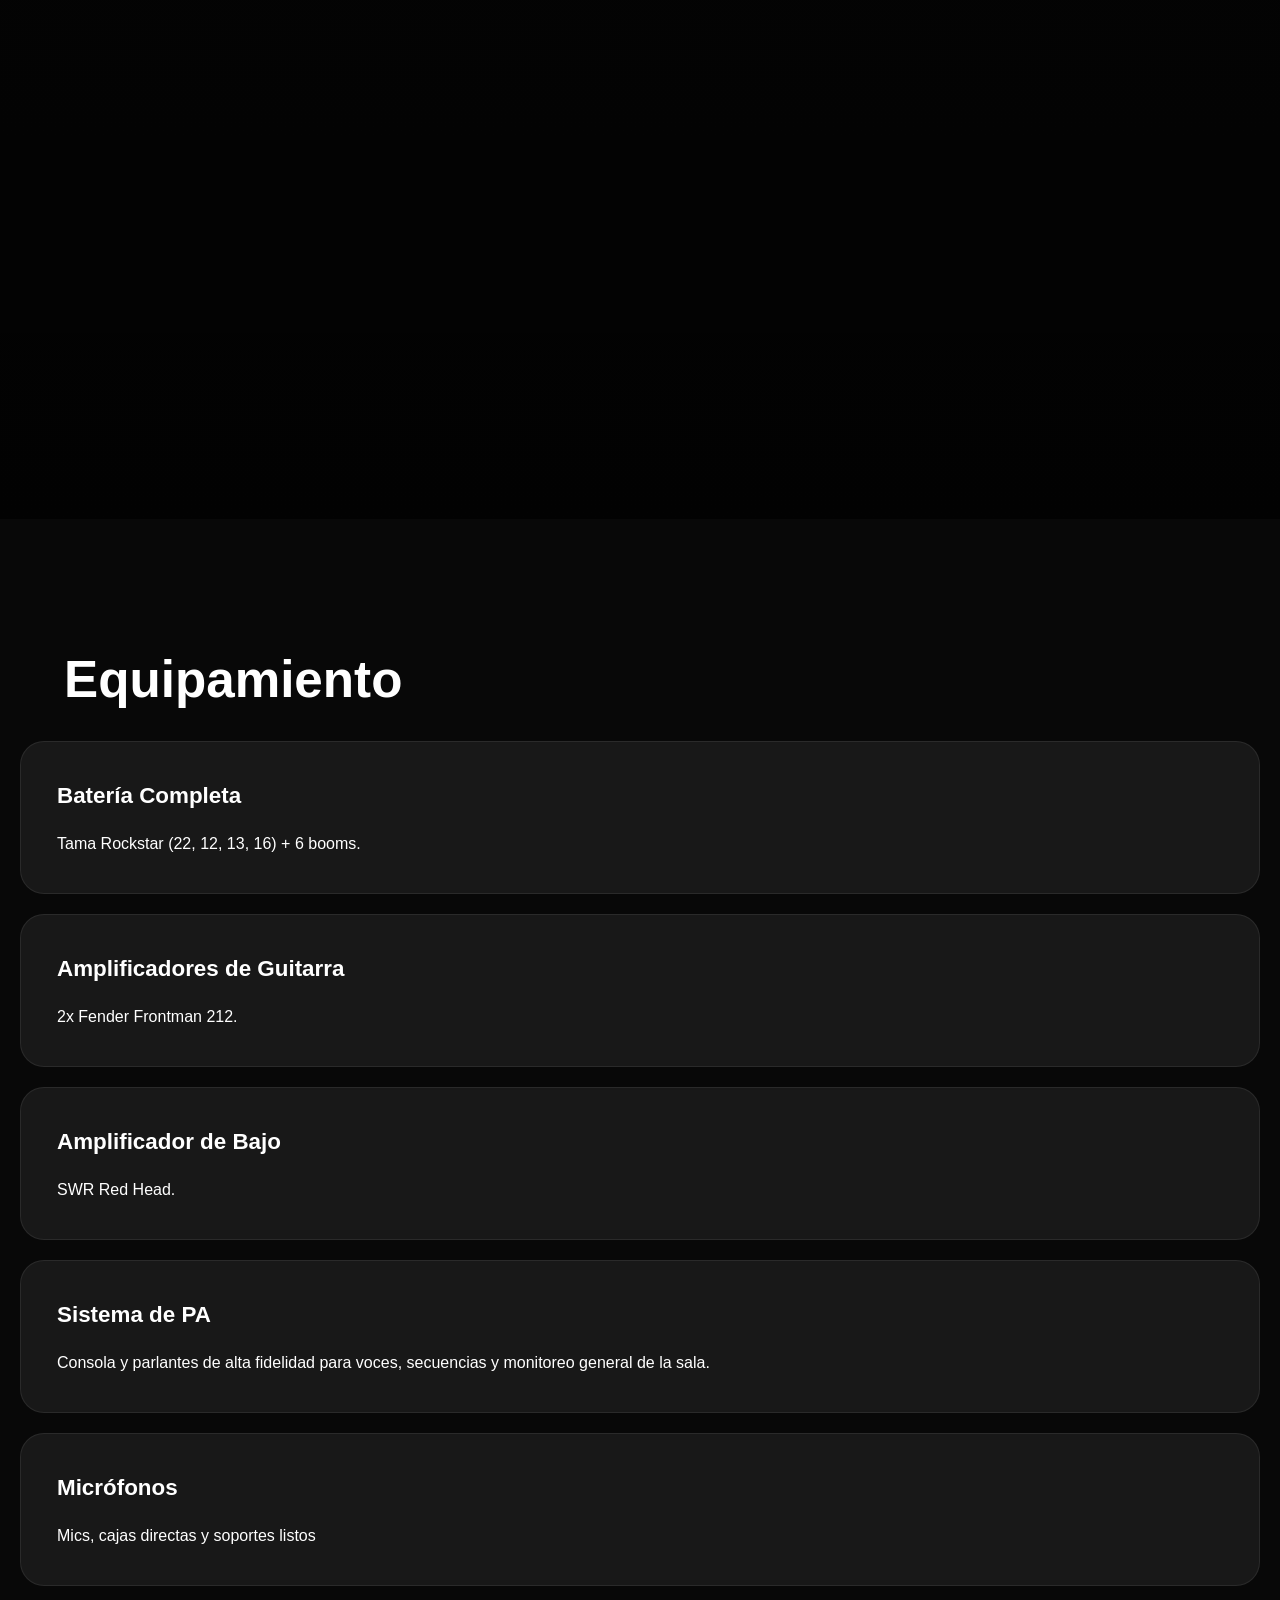
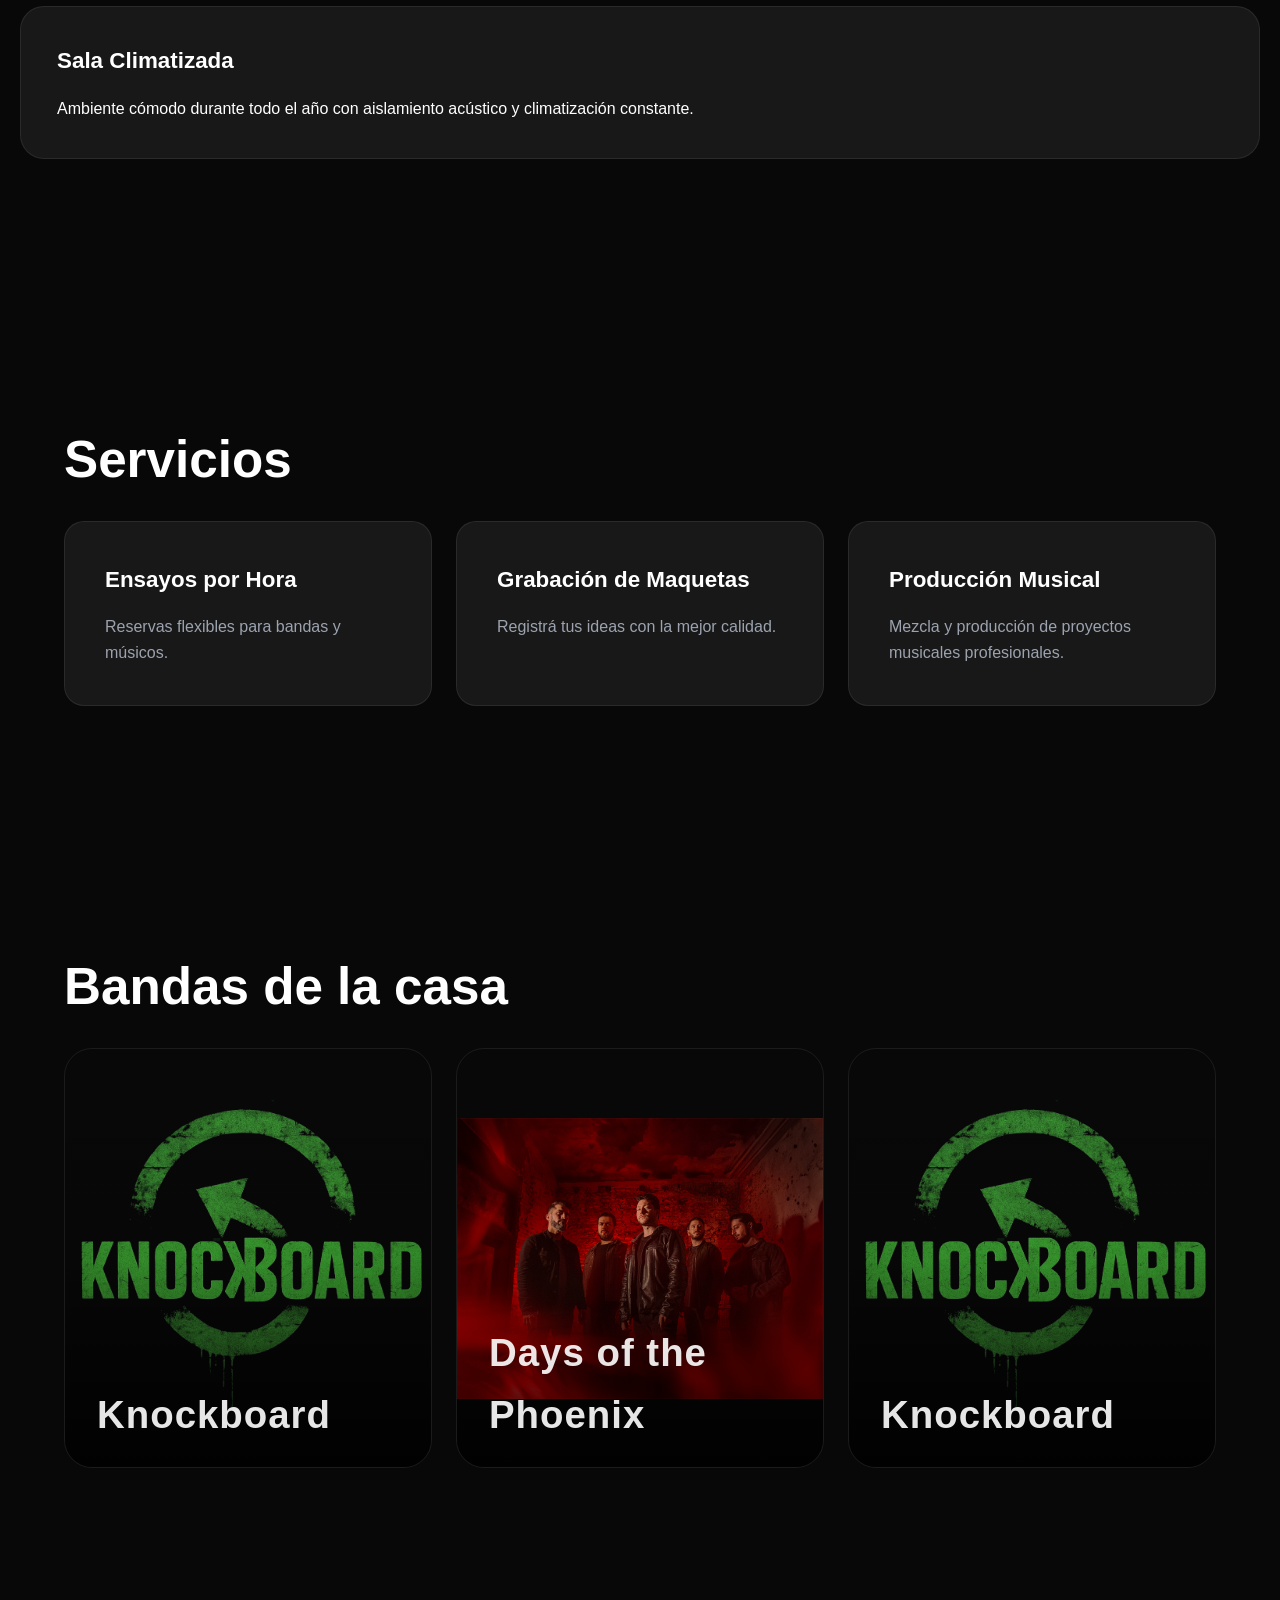
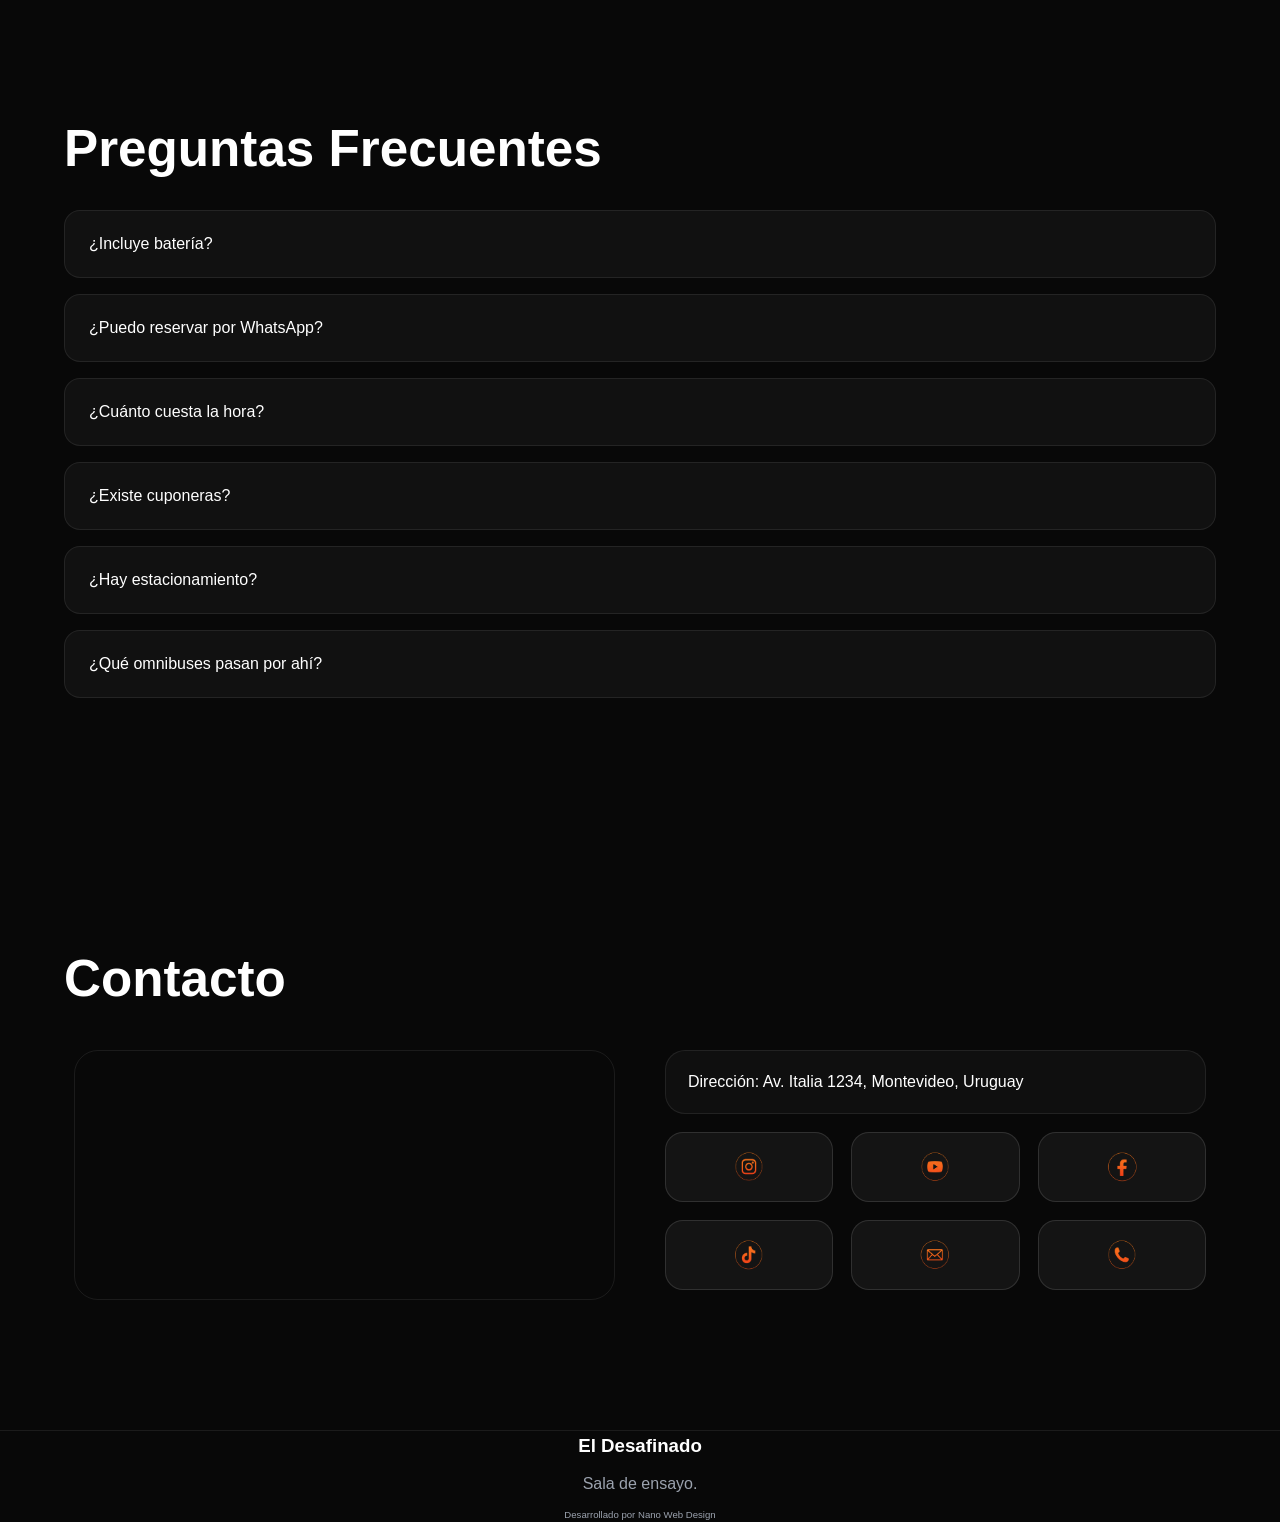
==== commit c10da635: "alpha ready 2" ====
--- a/index.html
+++ b/index.html
@@ -169,44 +169,46 @@
       </section>
 
       <section class="equipment-grid">
-        <article class="equipment-card">
-          <div class="section-header">
+        <div class="section-header">
+          <div class="container">
             <h2>Equipamiento</h2>
           </div>
-          <h3>Batería Completa</h3>
-
-          <p>Tama Rockstar (22, 12, 13, 16) + 6 booms.</p>
-        </article>
-
-        <article class="equipment-card">
-          <h3>Amplificadores de Guitarra</h3>
-
-          <p>2x Fender Frontman 212.</p>
-        </article>
-
-        <article class="equipment-card">
-          <h3>Amplificador de Bajo</h3>
-
-          <p>SWR Red Head.</p>
-        </article>
-
-        <article class="equipment-card">
-          <h3>Sistema de PA</h3>
-
-          <p>Consola y parlantes de alta fidelidad para voces, secuencias y monitoreo general de la sala.</p>
-        </article>
-
-        <article class="equipment-card">
-          <h3>Micrófonos</h3>
-
-          <p>Mics, cajas directas y soportes listos</p>
-        </article>
-
-        <article class="equipment-card">
-          <h3>Sala Climatizada</h3>
-
-          <p>Ambiente cómodo durante todo el año con aislamiento acústico y climatización constante.</p>
-        </article>
+          <article class="equipment-card">
+            <h3>Batería Completa</h3>
+
+            <p>Tama Rockstar (22, 12, 13, 16) + 6 booms.</p>
+          </article>
+
+          <article class="equipment-card">
+            <h3>Amplificadores de Guitarra</h3>
+
+            <p>2x Fender Frontman 212.</p>
+          </article>
+
+          <article class="equipment-card">
+            <h3>Amplificador de Bajo</h3>
+
+            <p>SWR Red Head.</p>
+          </article>
+
+          <article class="equipment-card">
+            <h3>Sistema de PA</h3>
+
+            <p>Consola y parlantes de alta fidelidad para voces, secuencias y monitoreo general de la sala.</p>
+          </article>
+
+          <article class="equipment-card">
+            <h3>Micrófonos</h3>
+
+            <p>Mics, cajas directas y soportes listos</p>
+          </article>
+
+          <article class="equipment-card">
+            <h3>Sala Climatizada</h3>
+
+            <p>Ambiente cómodo durante todo el año con aislamiento acústico y climatización constante.</p>
+          </article>
+        </div>
       </section>
 
       <!-- SERVICES -->
--- a/styles/style.css
+++ b/styles/style.css
@@ -314,7 +314,7 @@
 }
 
 .parallax-content h1 {
-  font-size: clamp(4rem, 10vw, 9rem);
+  font-size: clamp(2rem, 8vw, 9rem);
   line-height: 0.9;
   margin-bottom: 24px;
   letter-spacing: 4px;
@@ -569,34 +569,27 @@
 }
 
 .equipment-card {
+  margin: 20px;
   background: var(--card);
-
   border: 1px solid var(--border);
-
   border-radius: 24px;
-
   padding: 36px;
-
   transition: 0.35s ease;
 }
 
 .equipment-card:hover {
   transform: translateY(-6px);
-
   border-color: rgba(255, 107, 53, 0.4);
-
   box-shadow: 0 20px 50px rgba(0, 0, 0, 0.3);
 }
 
 .equipment-card h3 {
   font-size: 1.4rem;
-
   margin-bottom: 16px;
 }
 
 .equipment-card p {
   color: var(--muted);
-
   line-height: 1.7;
 }
 
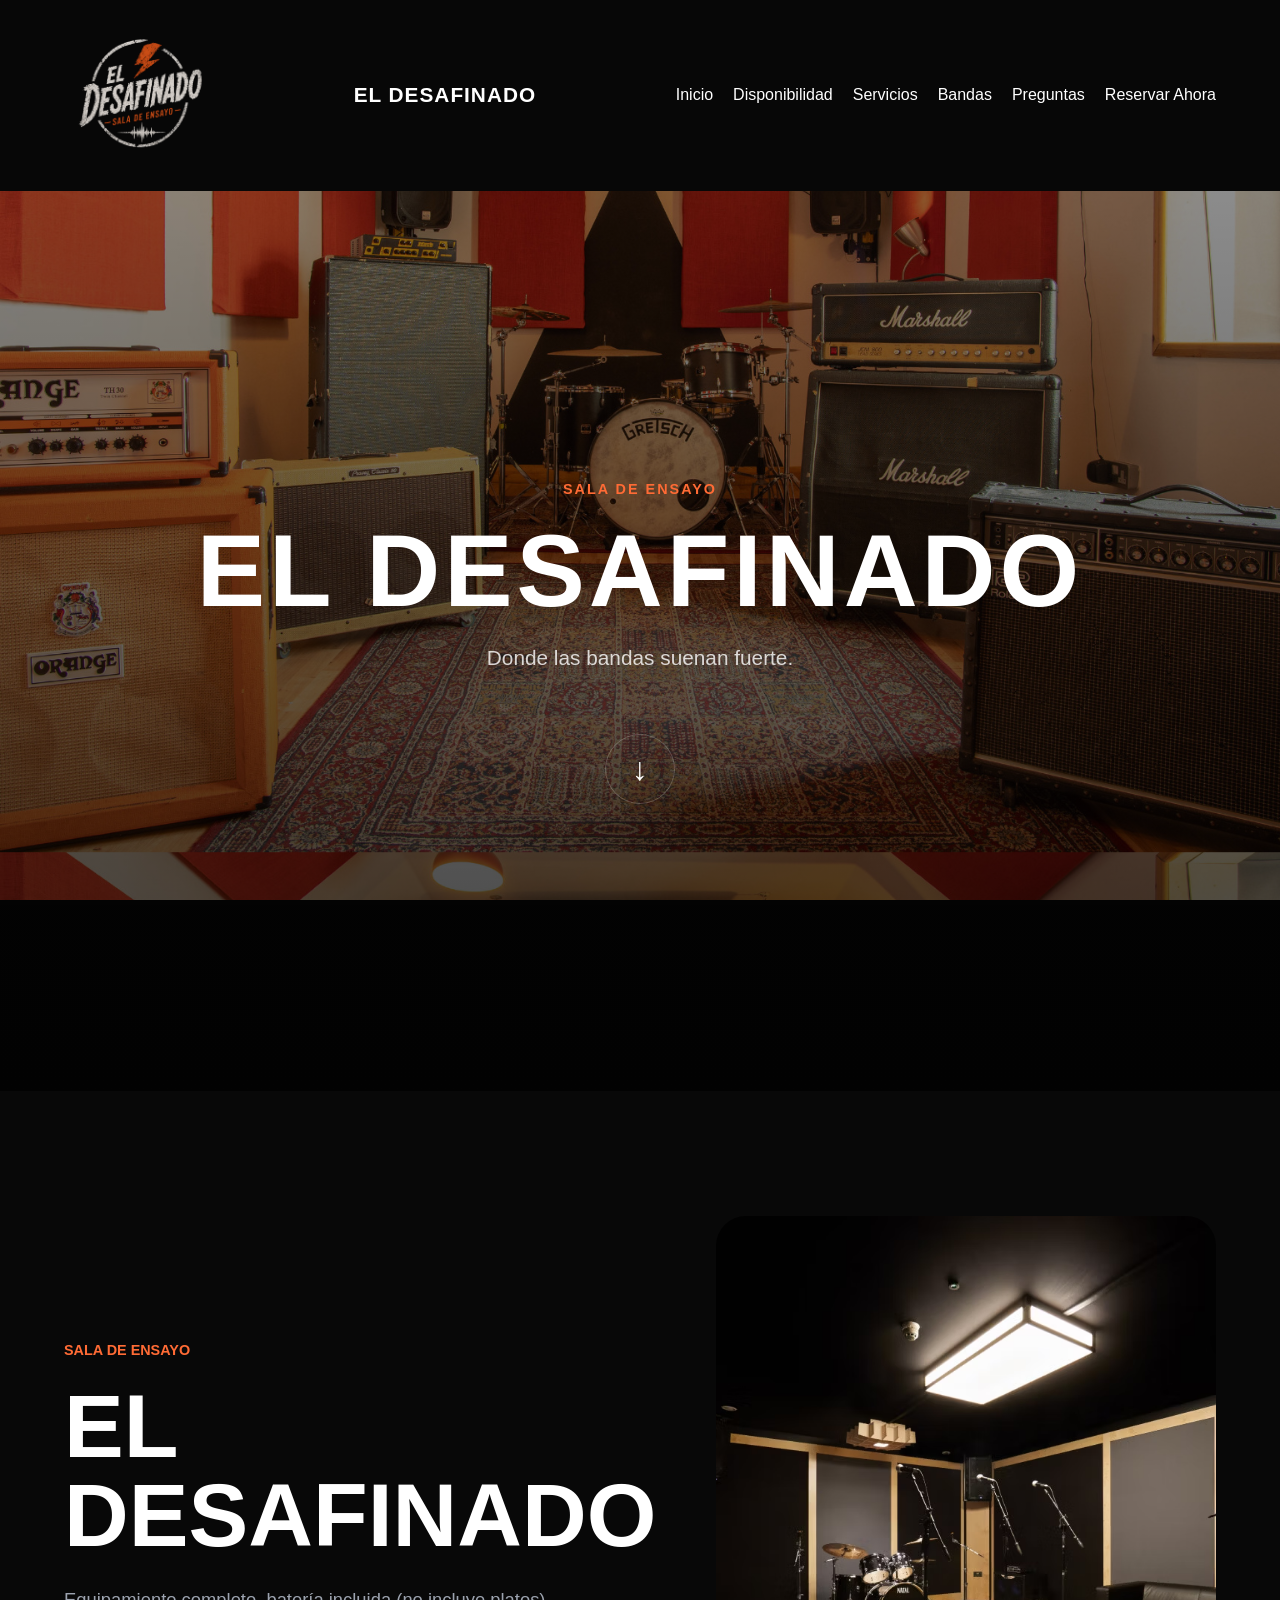
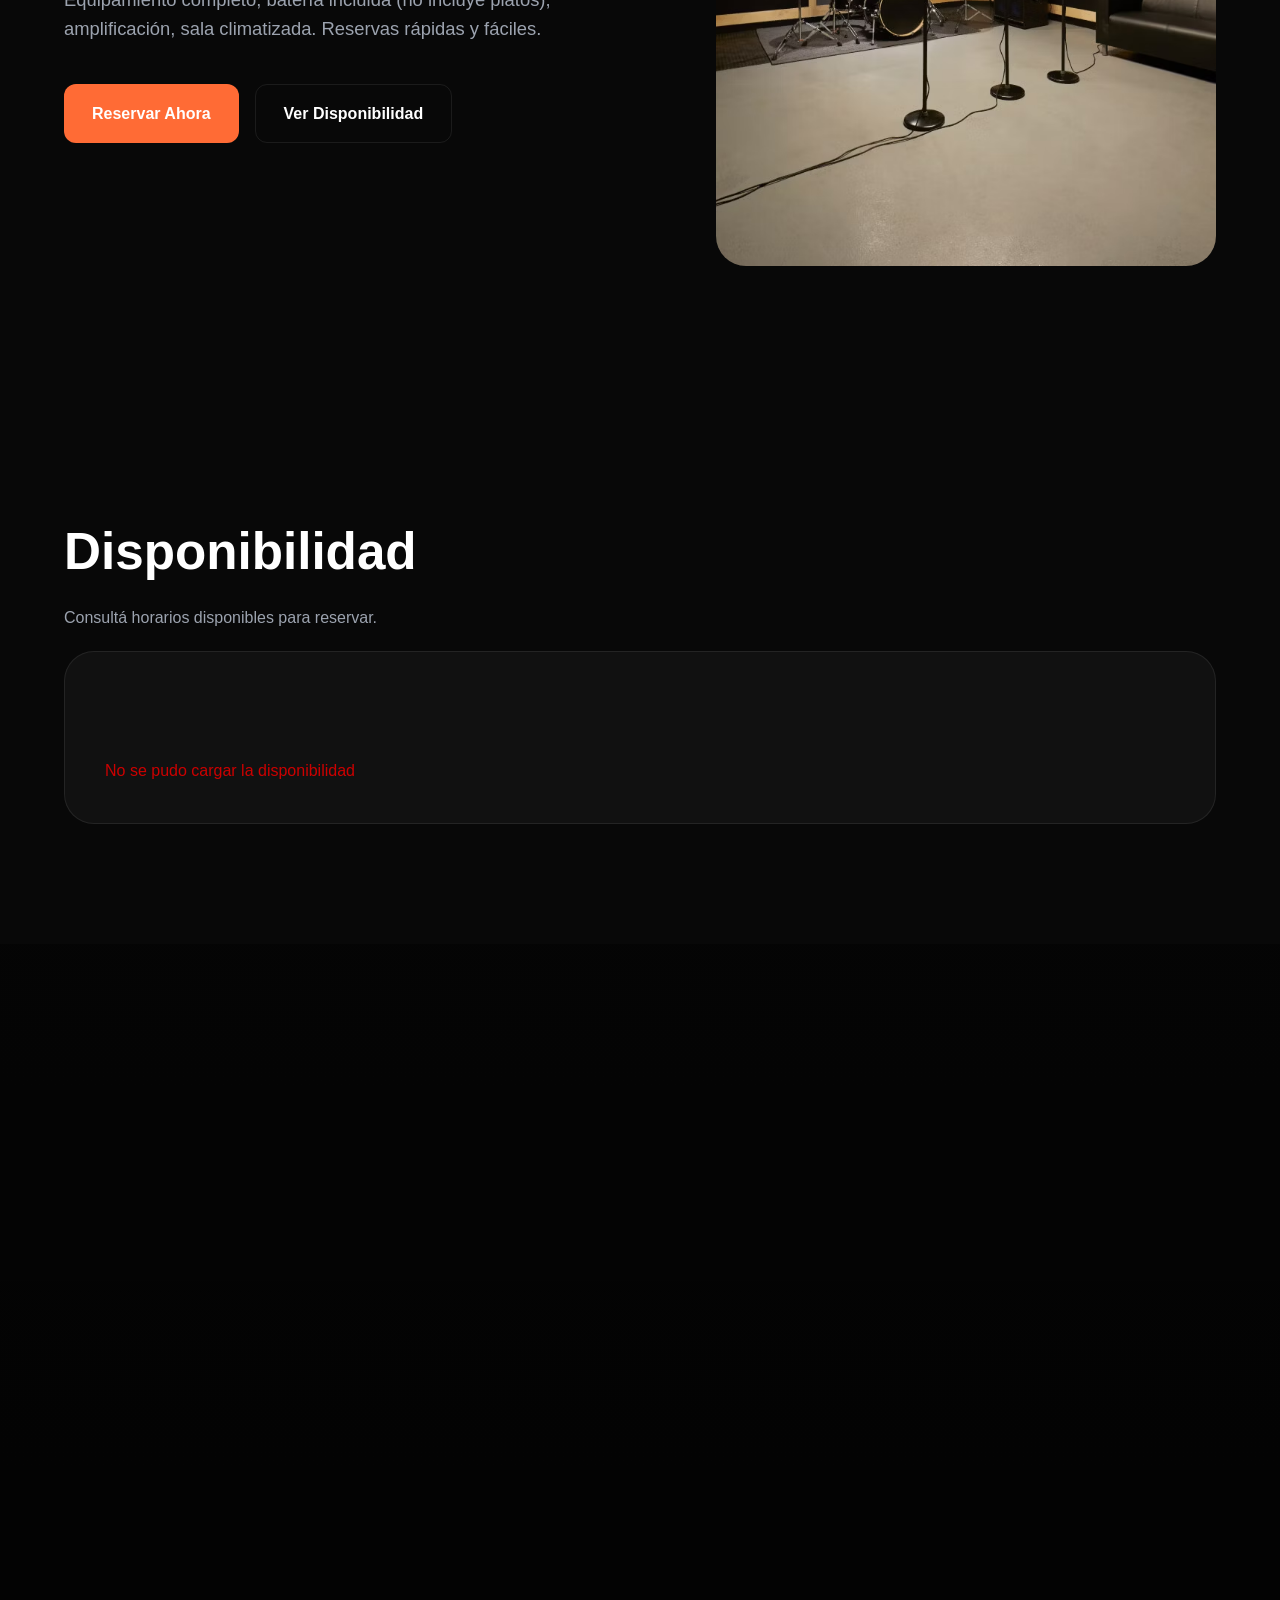
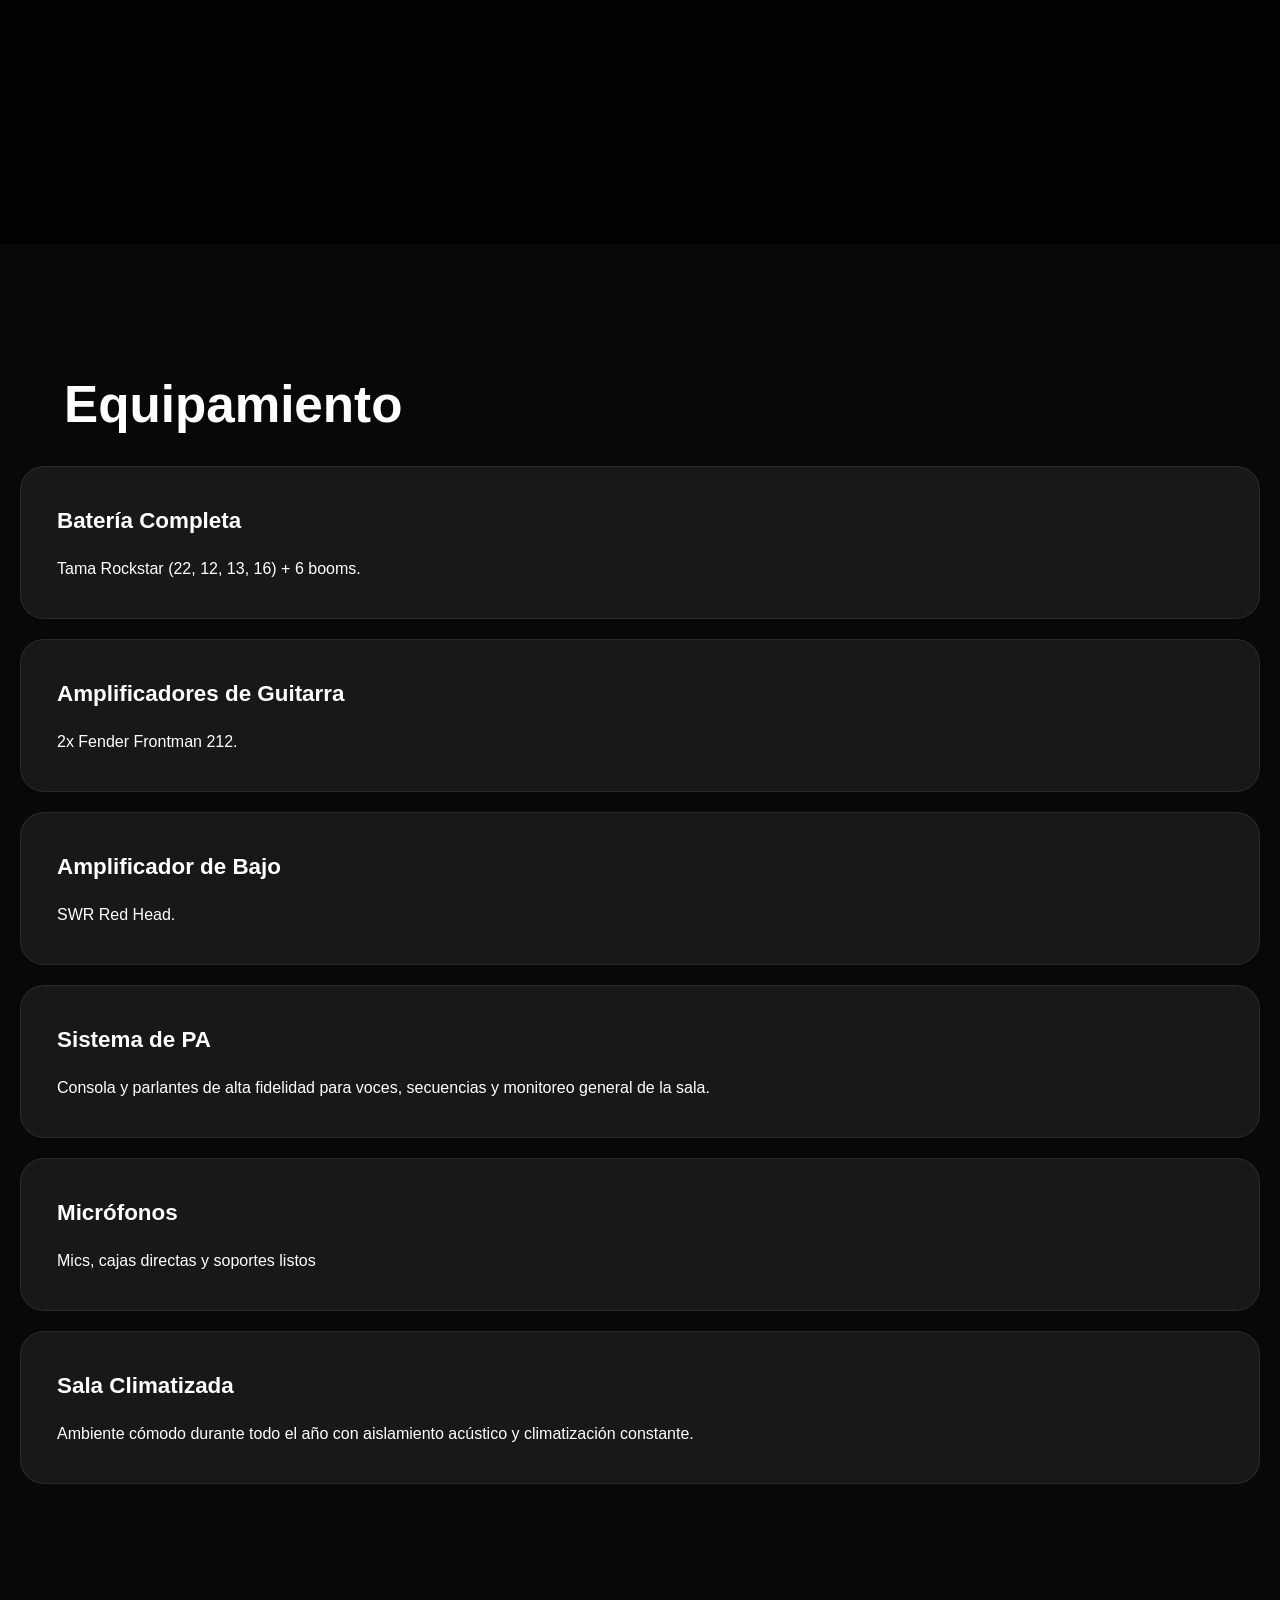
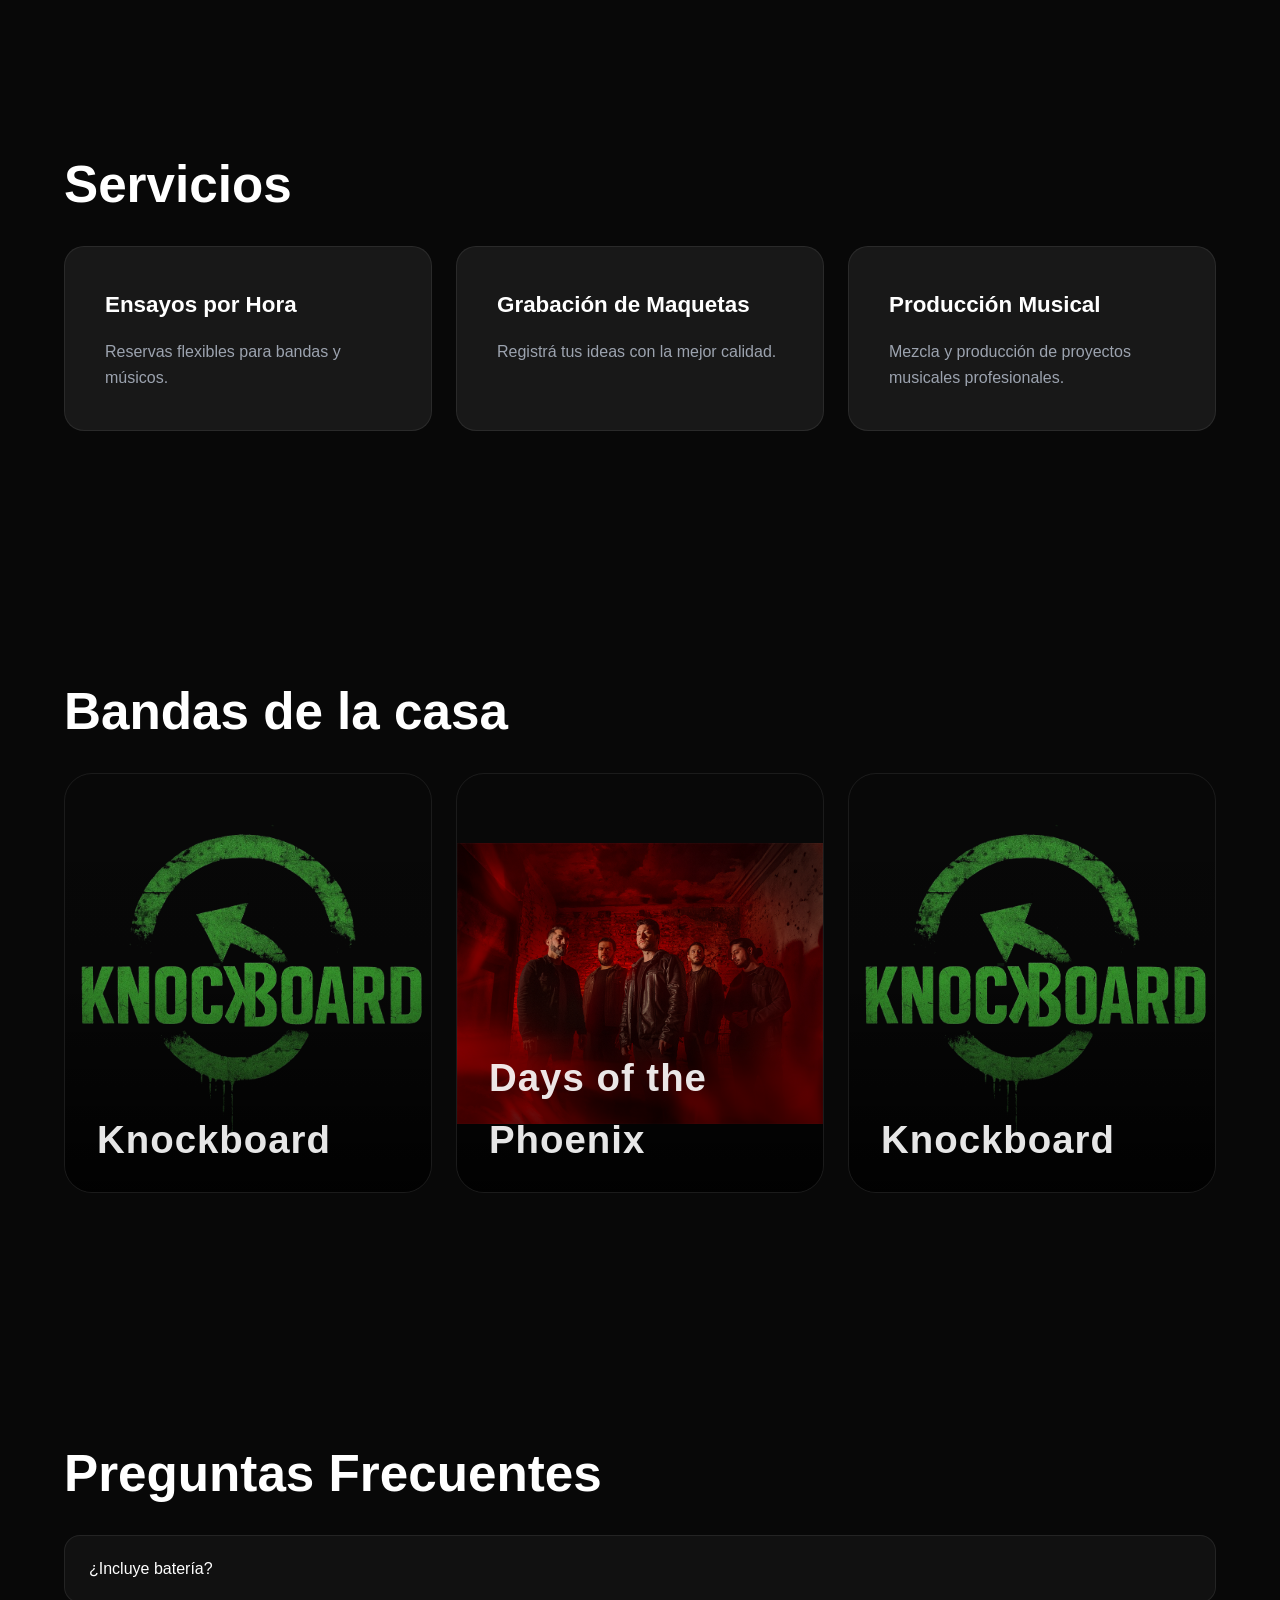
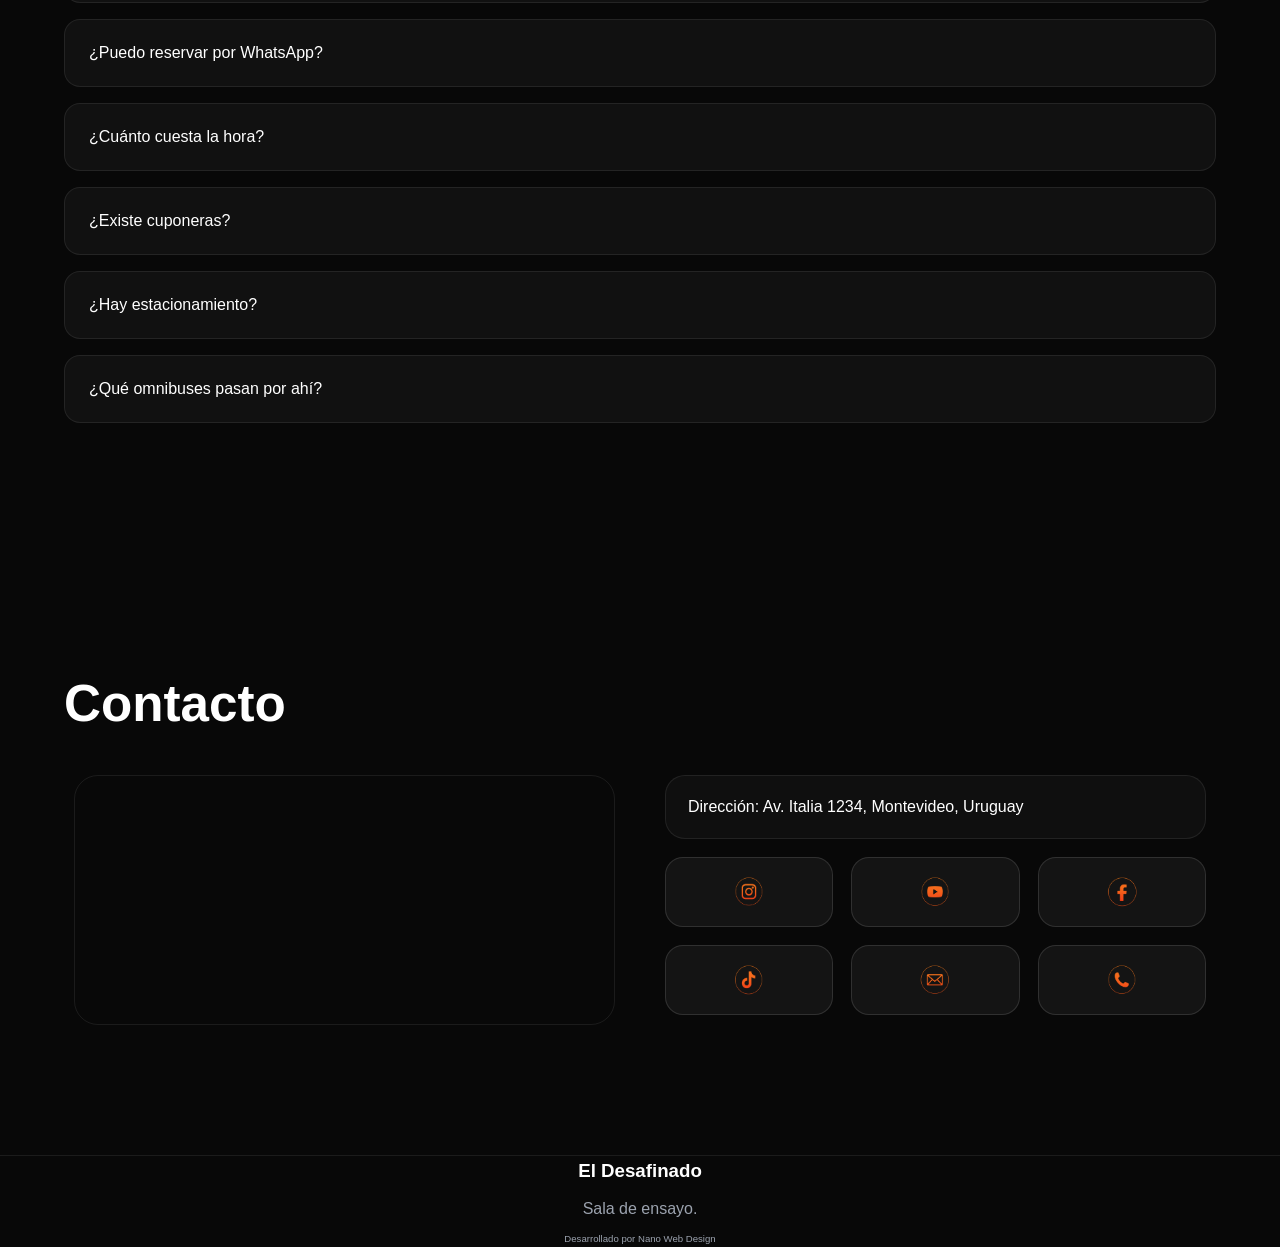
==== commit 139997f7: "alpha ready 3" ====
--- a/index.html
+++ b/index.html
@@ -114,7 +114,7 @@
         </div>
       </section>
 
-      <!-- BENEFITS -->
+      <!-- BENEFITS 
       <section id="benefits">
         <div class="container benefits-grid">
           <div class="benefit-card">
@@ -141,7 +141,7 @@
             <p>Refrescos y bebidas disponibles.</p>
           </div>
         </div>
-      </section>
+      </section>-->
 
       <!-- AVAILABILITY -->
       <section id="availability">
--- a/styles/style.css
+++ b/styles/style.css
@@ -348,7 +348,7 @@
 /* ==========================
    COMPONENTS
    (benefits, availability, services, gallery, faq, bands)
-========================== */
+========================== 
 
 #benefits {
   padding-top: 0;
@@ -381,6 +381,7 @@
   color: var(--text-muted);
 }
 
+*/
 /* AVAILABILITY / CALENDAR */
 .availability-wrapper {
   background: var(--surface);
@@ -1020,11 +1021,6 @@
     gap: 20px;
   }
 
-  /* parallax: disable fixed attachment on small screens */
-  #parallax-hero {
-    background-attachment: scroll;
-  }
-
   /* band card height */
   .band-card {
     height: 320px;
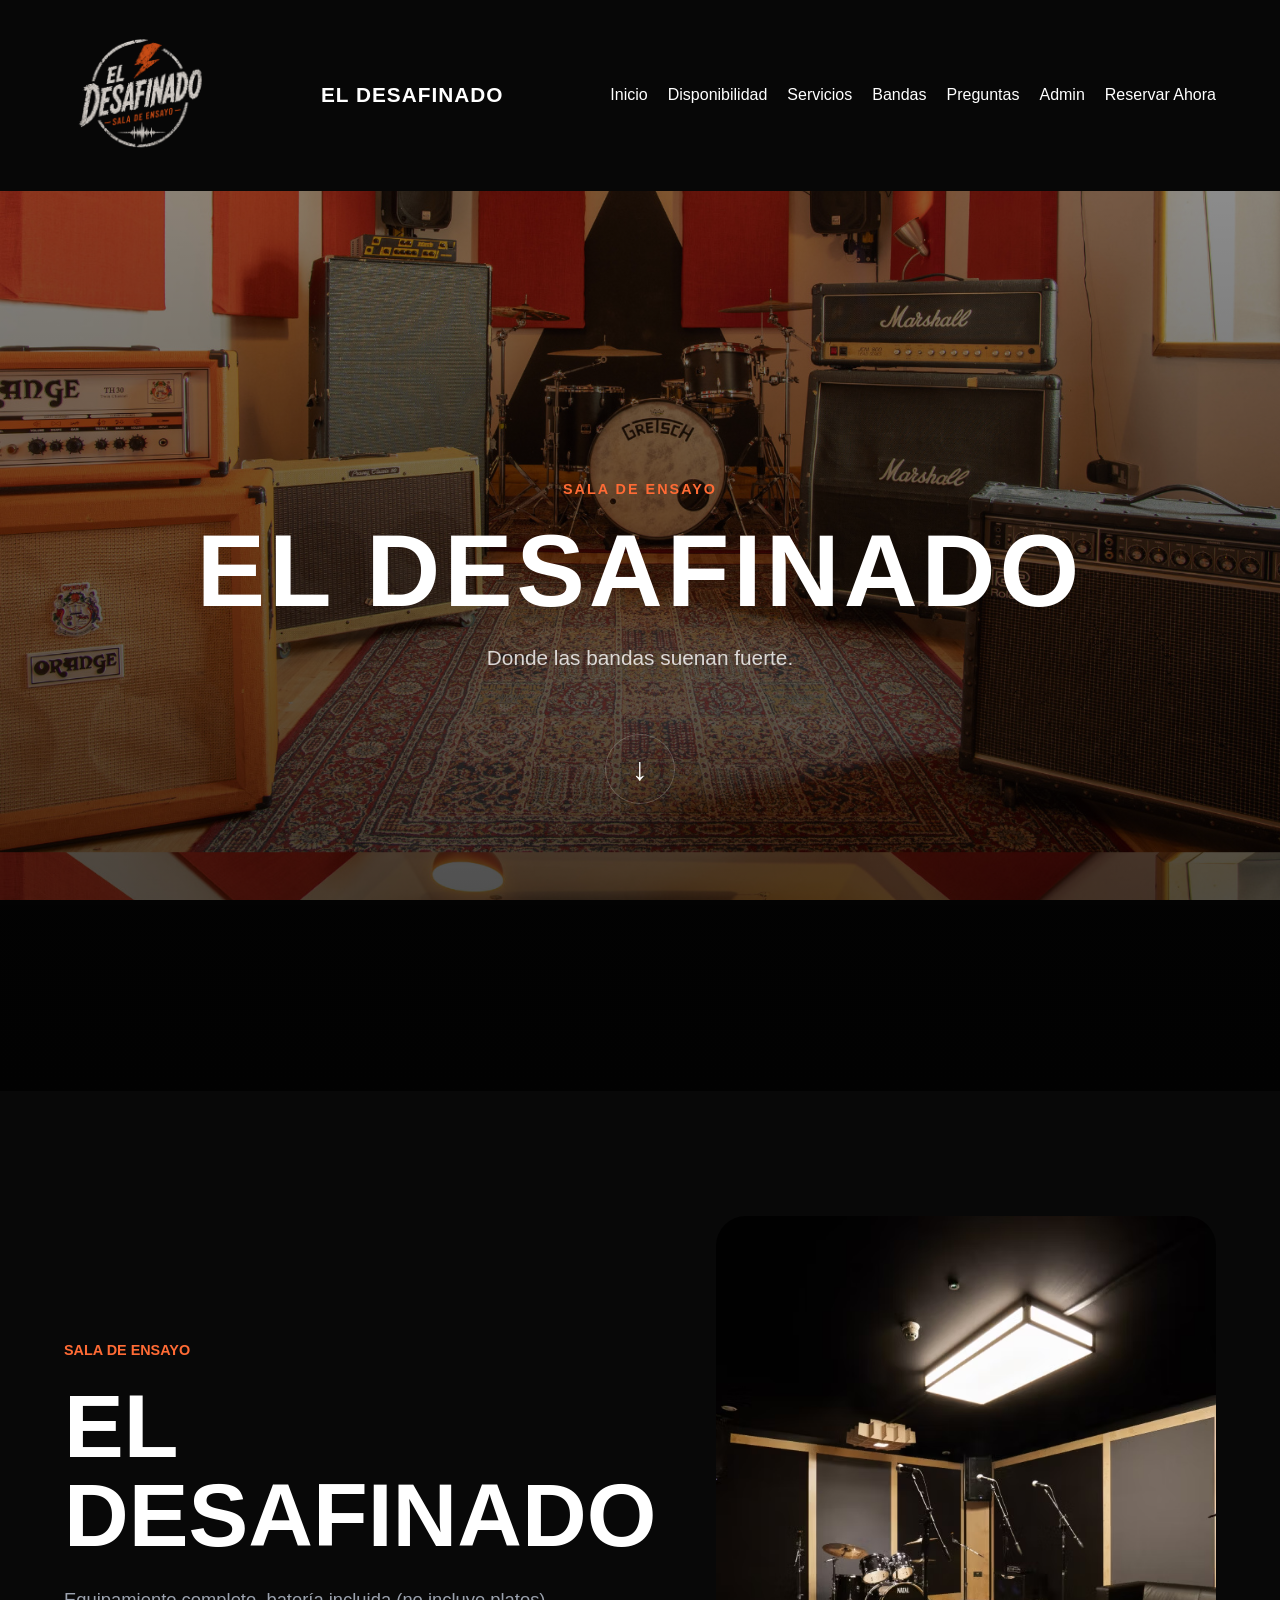
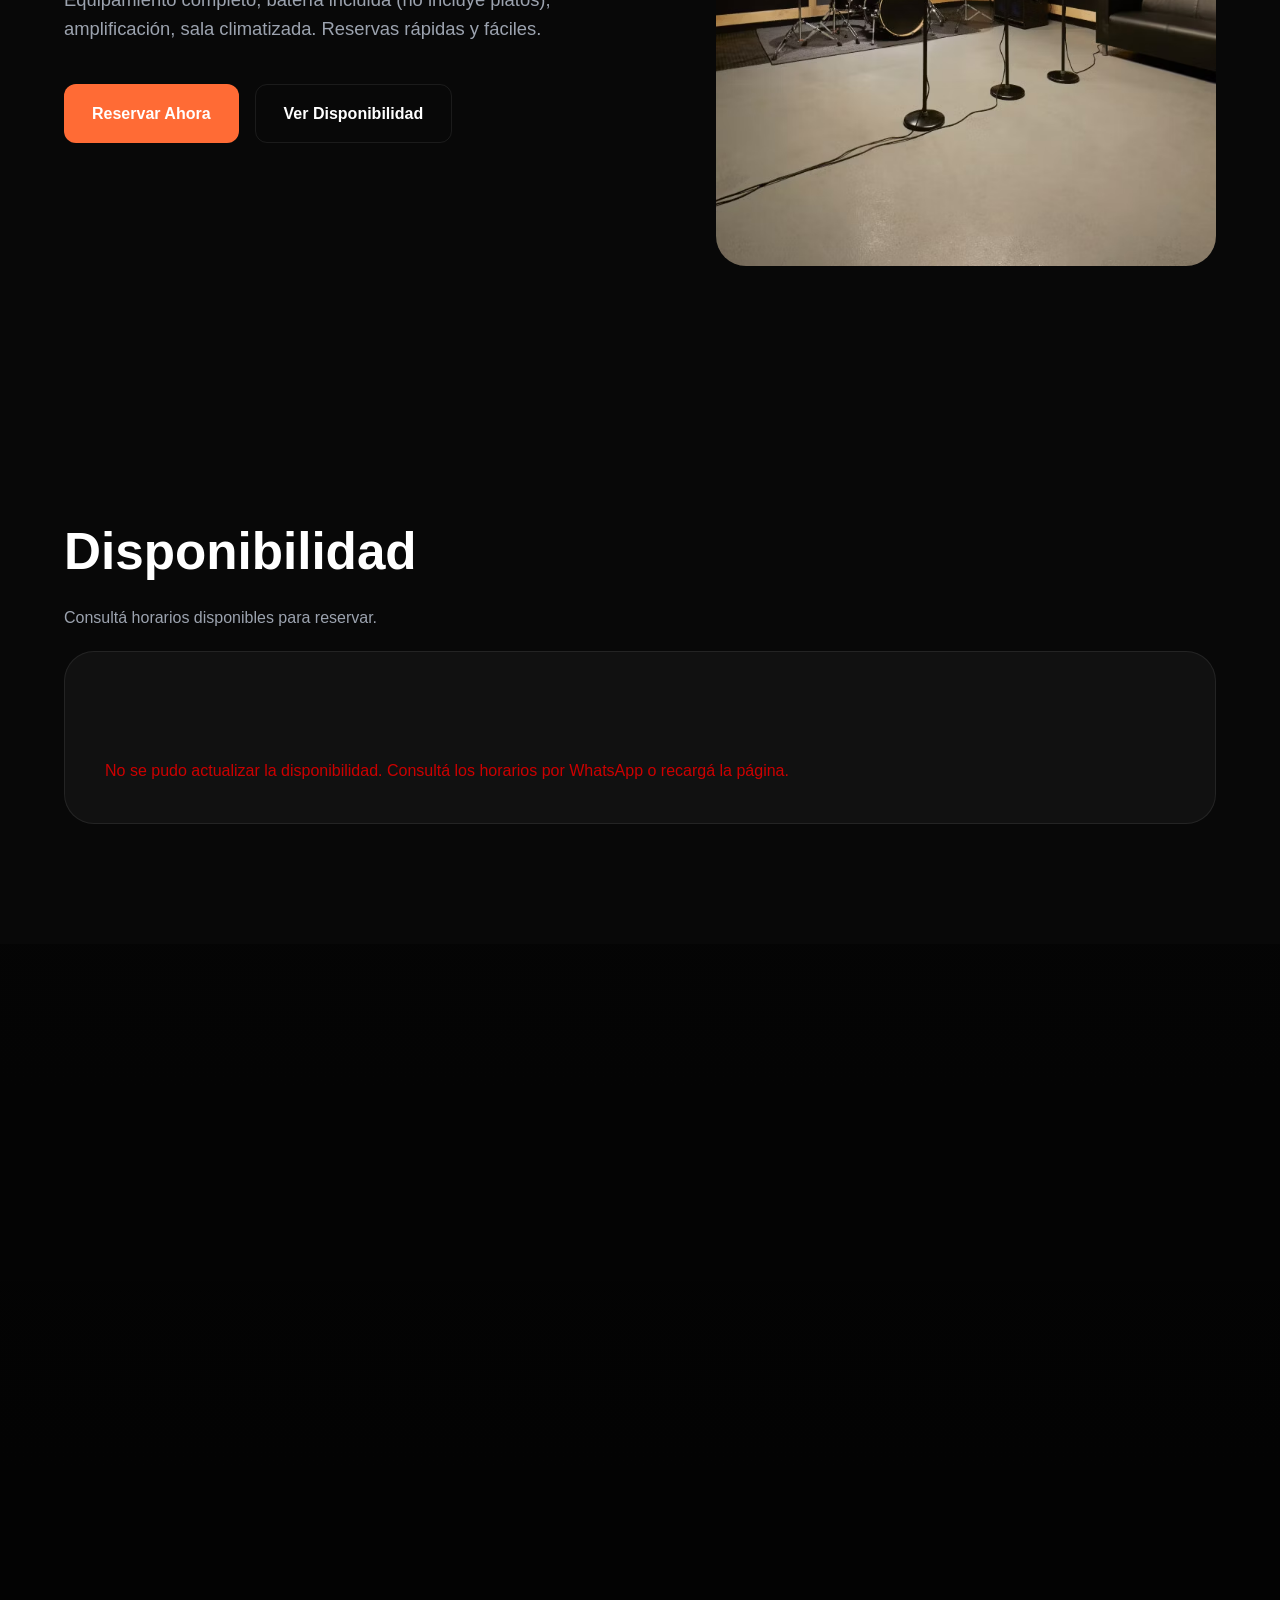
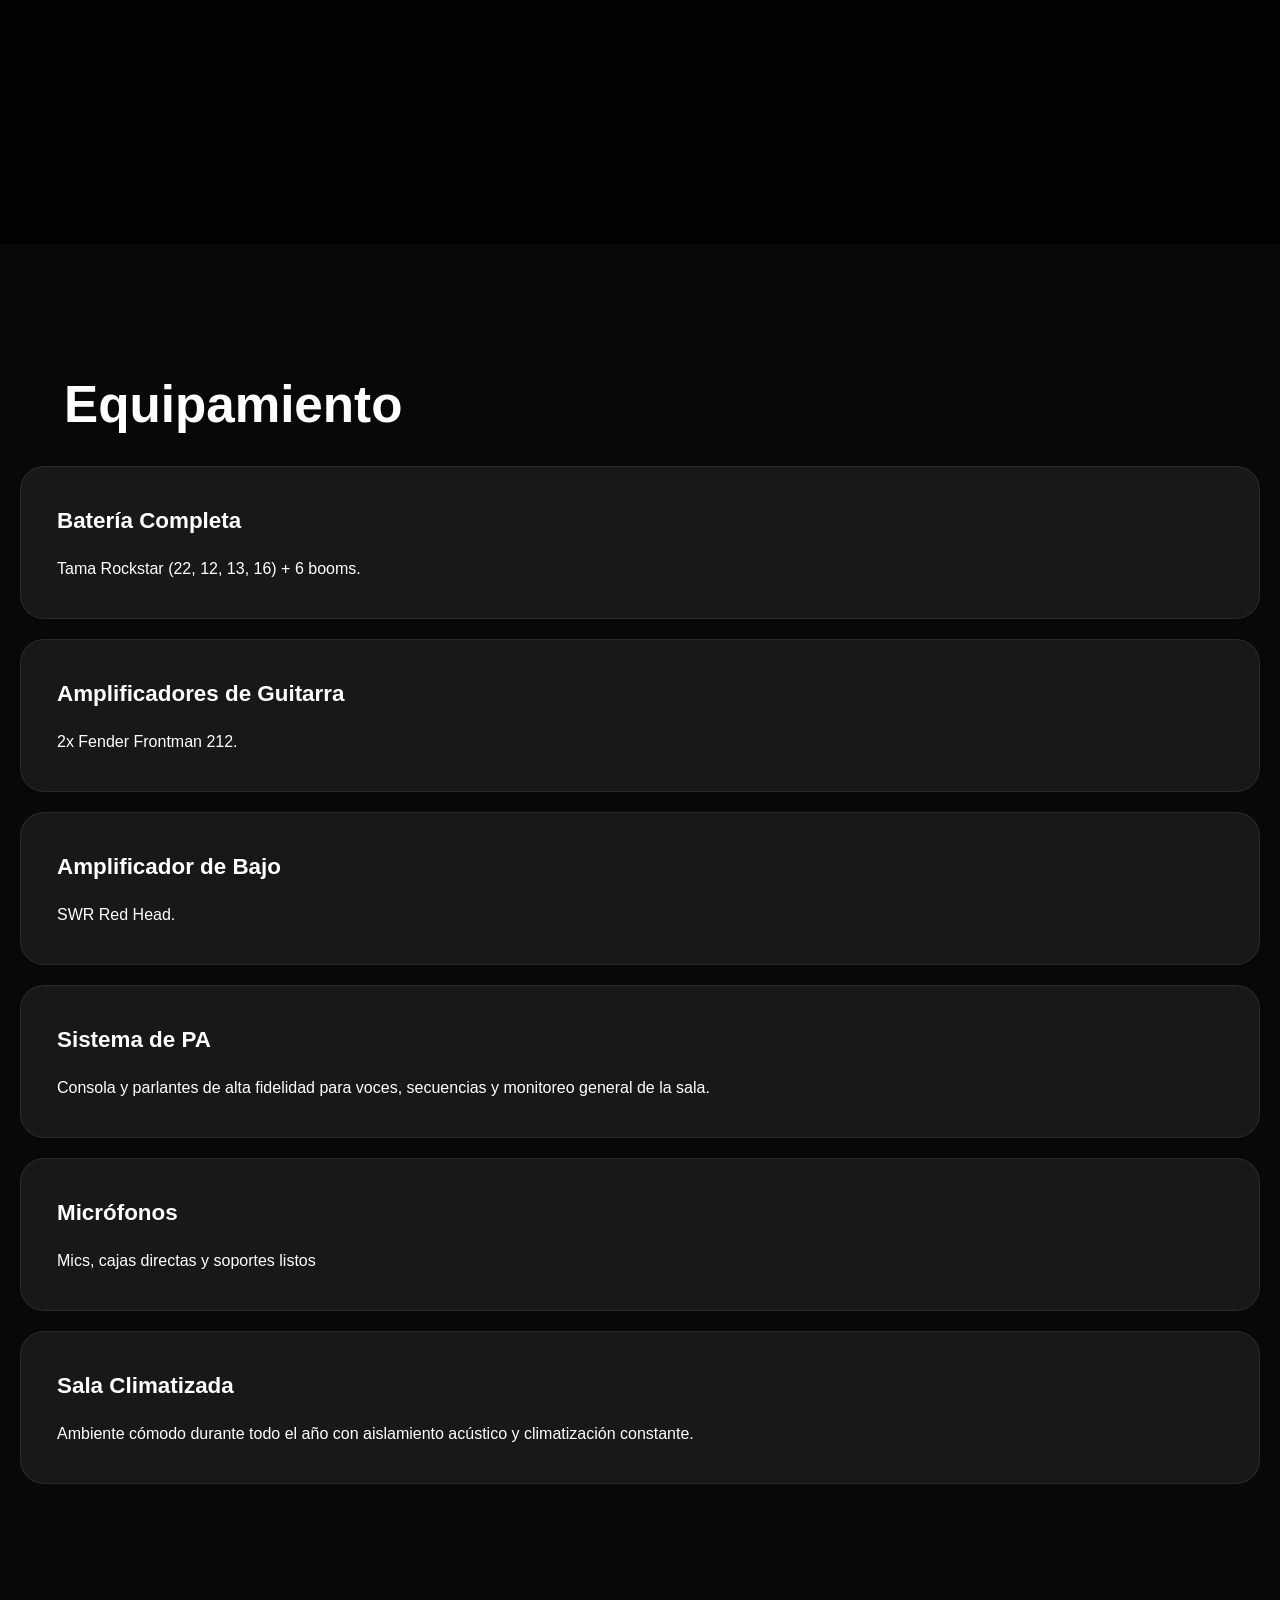
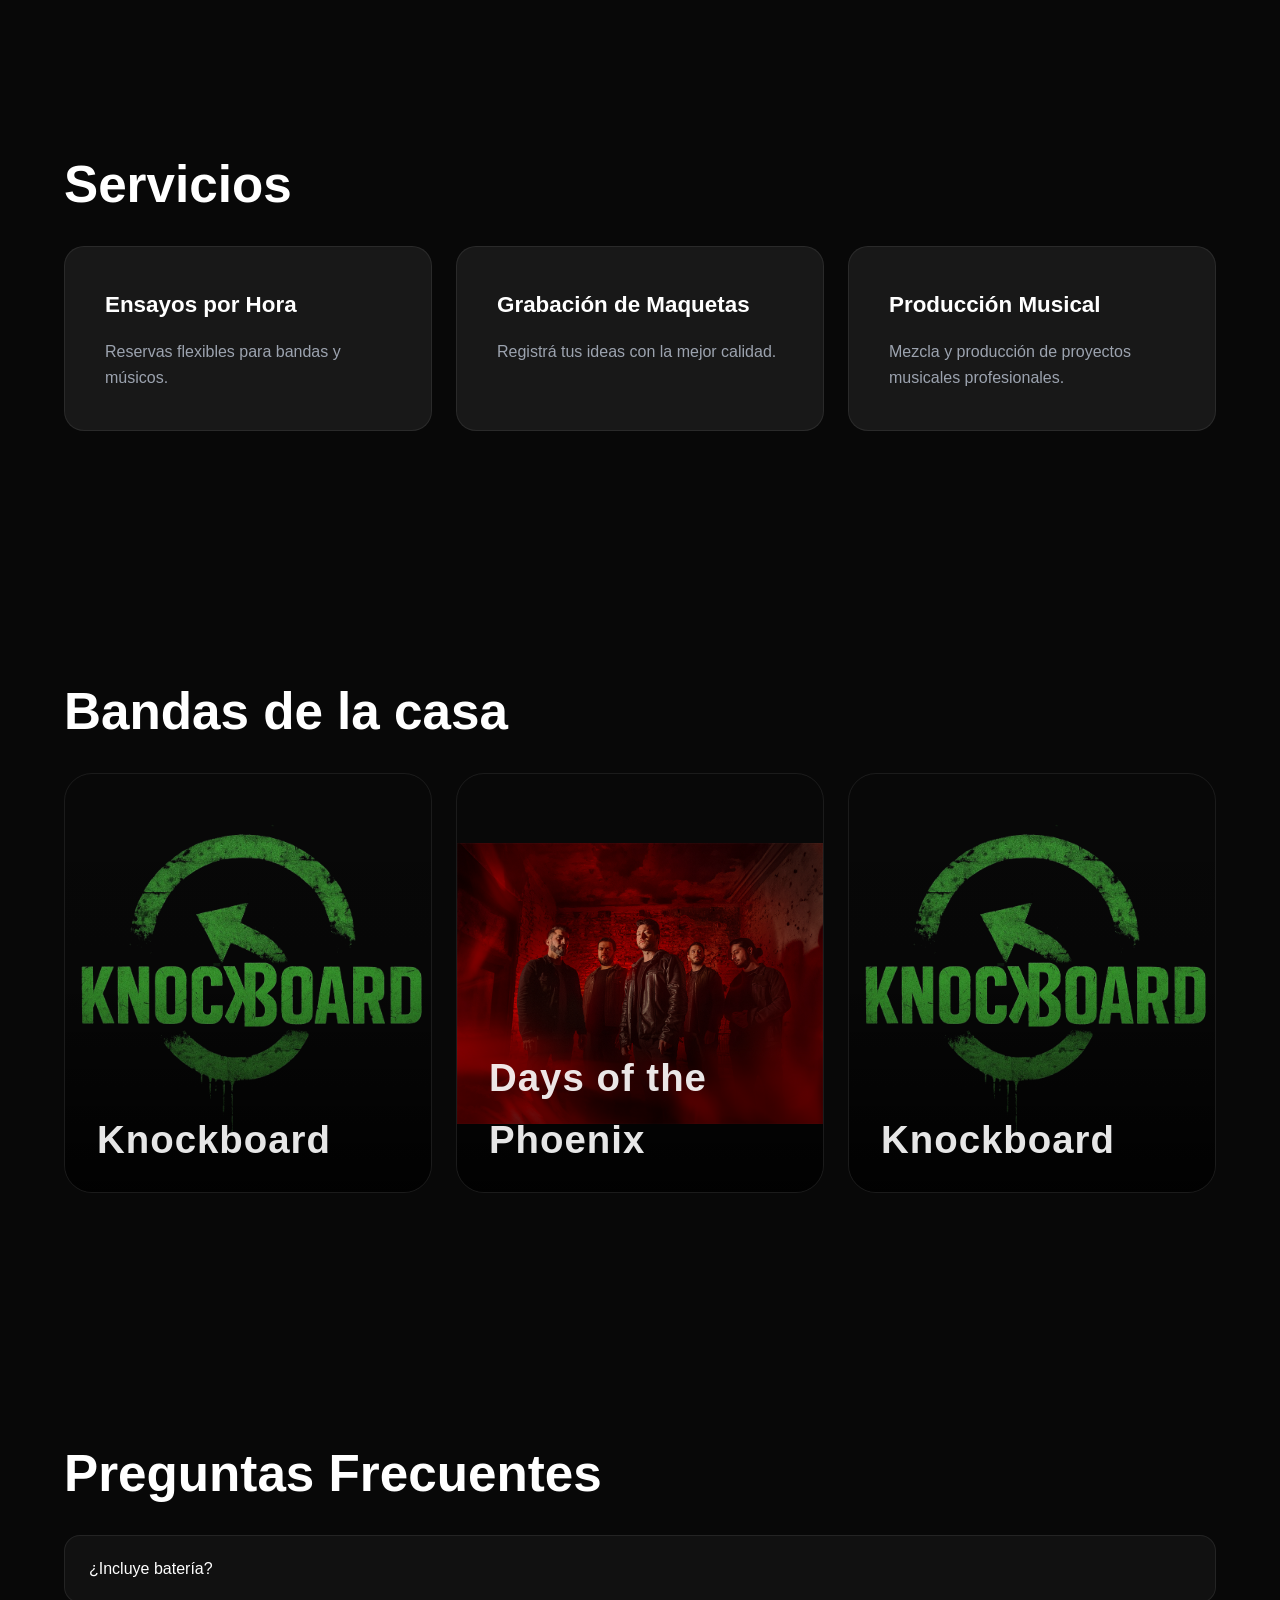
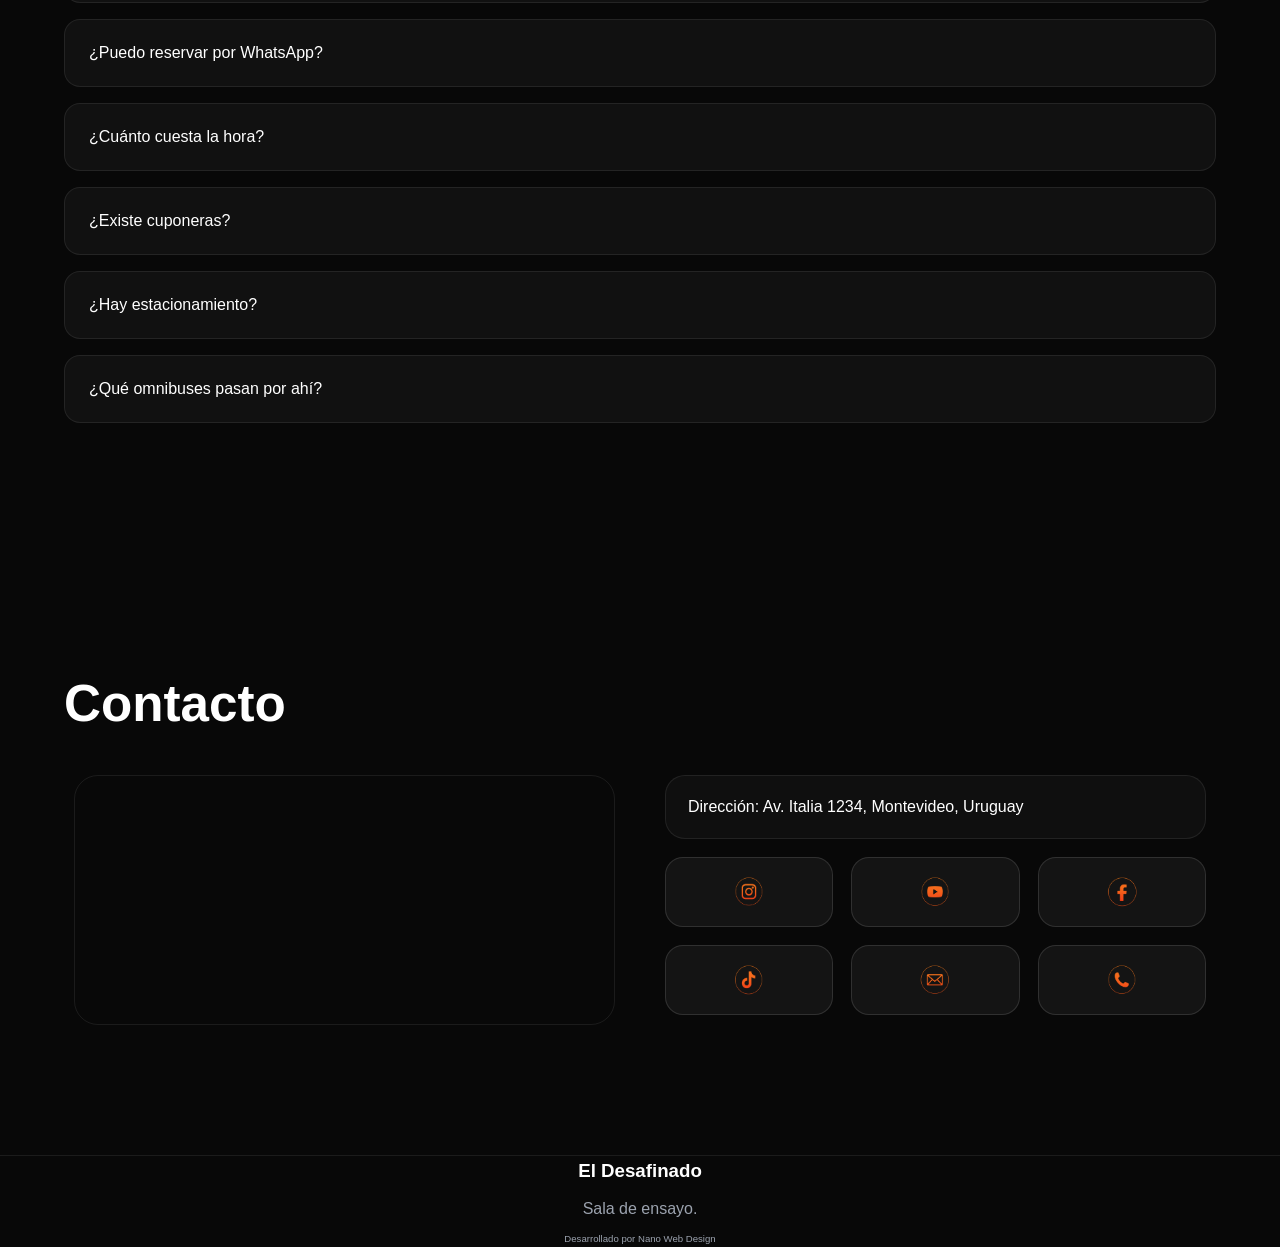
==== commit 752a40bc: "Agregar agenda administrativa y conexión privada con Google Sheets" ====
--- a/index.html
+++ b/index.html
@@ -38,13 +38,13 @@
           <img src="./multimedia/logos/logo.png" alt="Logo de El Desafinado" class="logo-image" />
           <div class="logo">EL DESAFINADO</div>
 
-          <button type="button" class="nav-toggle" aria-label="Abrir menú">
+          <button type="button" class="nav-toggle" aria-label="Abrir menú" aria-expanded="false" aria-controls="primary-navigation">
             <span></span>
             <span></span>
             <span></span>
           </button>
 
-          <ul class="nav-links">
+          <ul class="nav-links" id="primary-navigation">
             <li>
               <a href="#hero"> Inicio </a>
             </li>
@@ -63,6 +63,9 @@
 
             <li>
               <a href="#faq"> Preguntas </a>
+            </li>
+            <li>
+              <a href="./admin/"> Admin </a>
             </li>
             <li>
               <a href="https://wa.me/598093767029" target="_blank"> Reservar Ahora </a>
@@ -378,6 +381,8 @@
       </div>
     </footer>
 
+    <script src="./script/config.js"></script>
+    <script src="./admin/model.js"></script>
     <script src="./script/script.js"></script>
   </body>
 </html>
--- a/styles/style.css
+++ b/styles/style.css
@@ -1017,8 +1017,8 @@
   /* availability layout */
   .schedule-slot {
     flex-direction: column;
-    align-items: flex-start;
-    gap: 20px;
+    align-items: space-between;
+    gap: auto;
   }
 
   /* band card height */
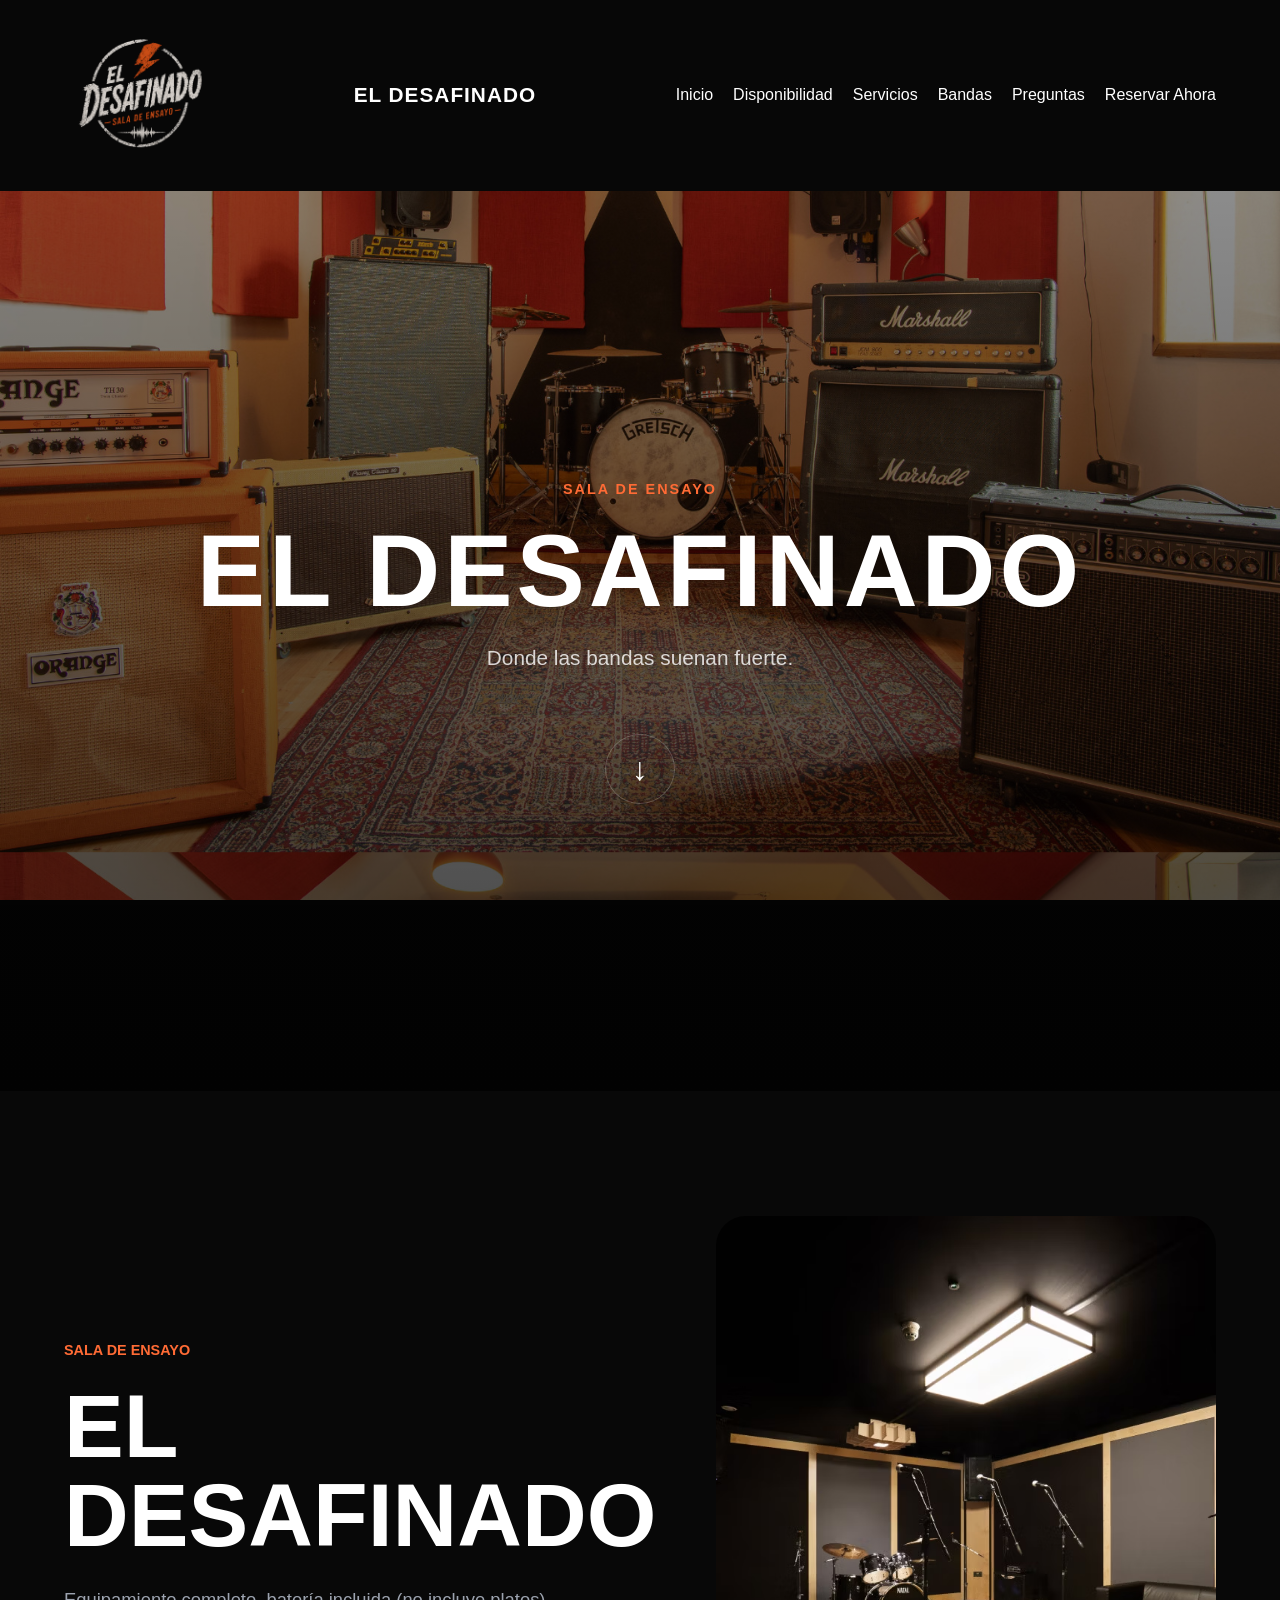
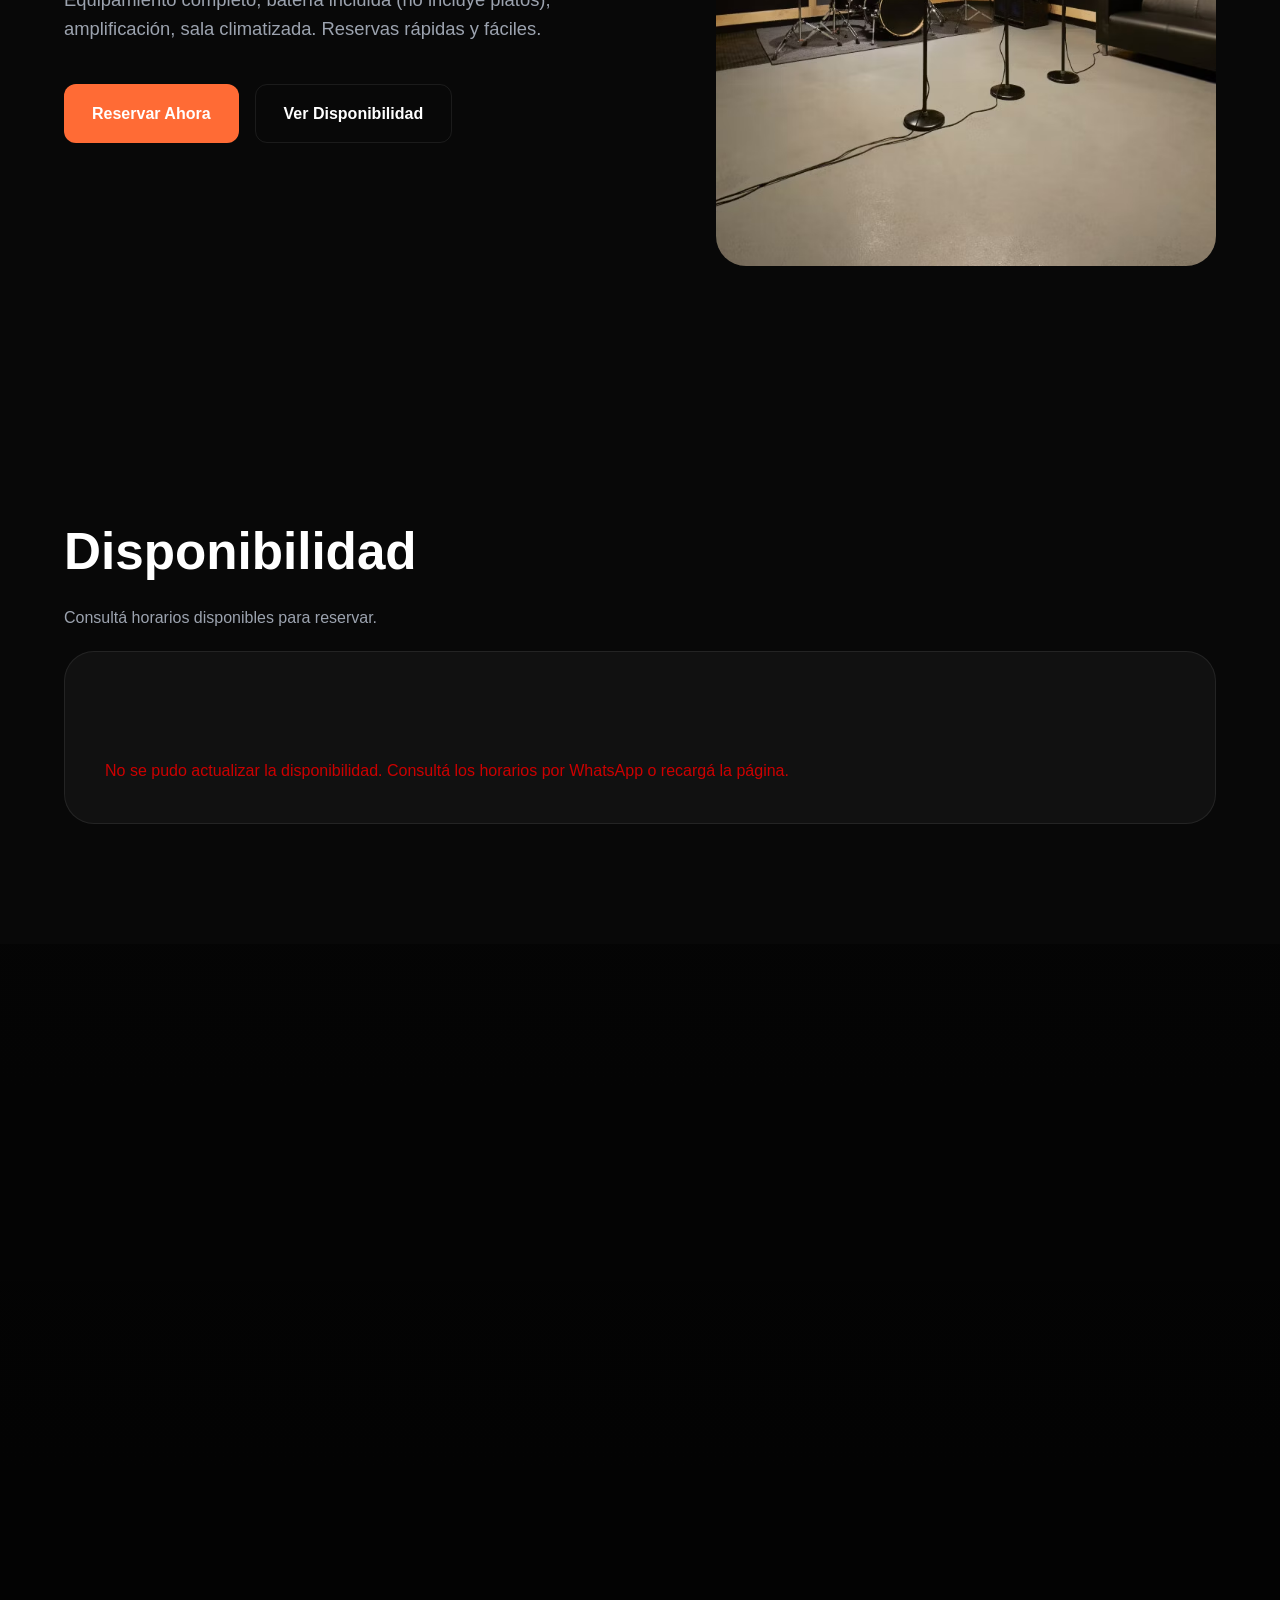
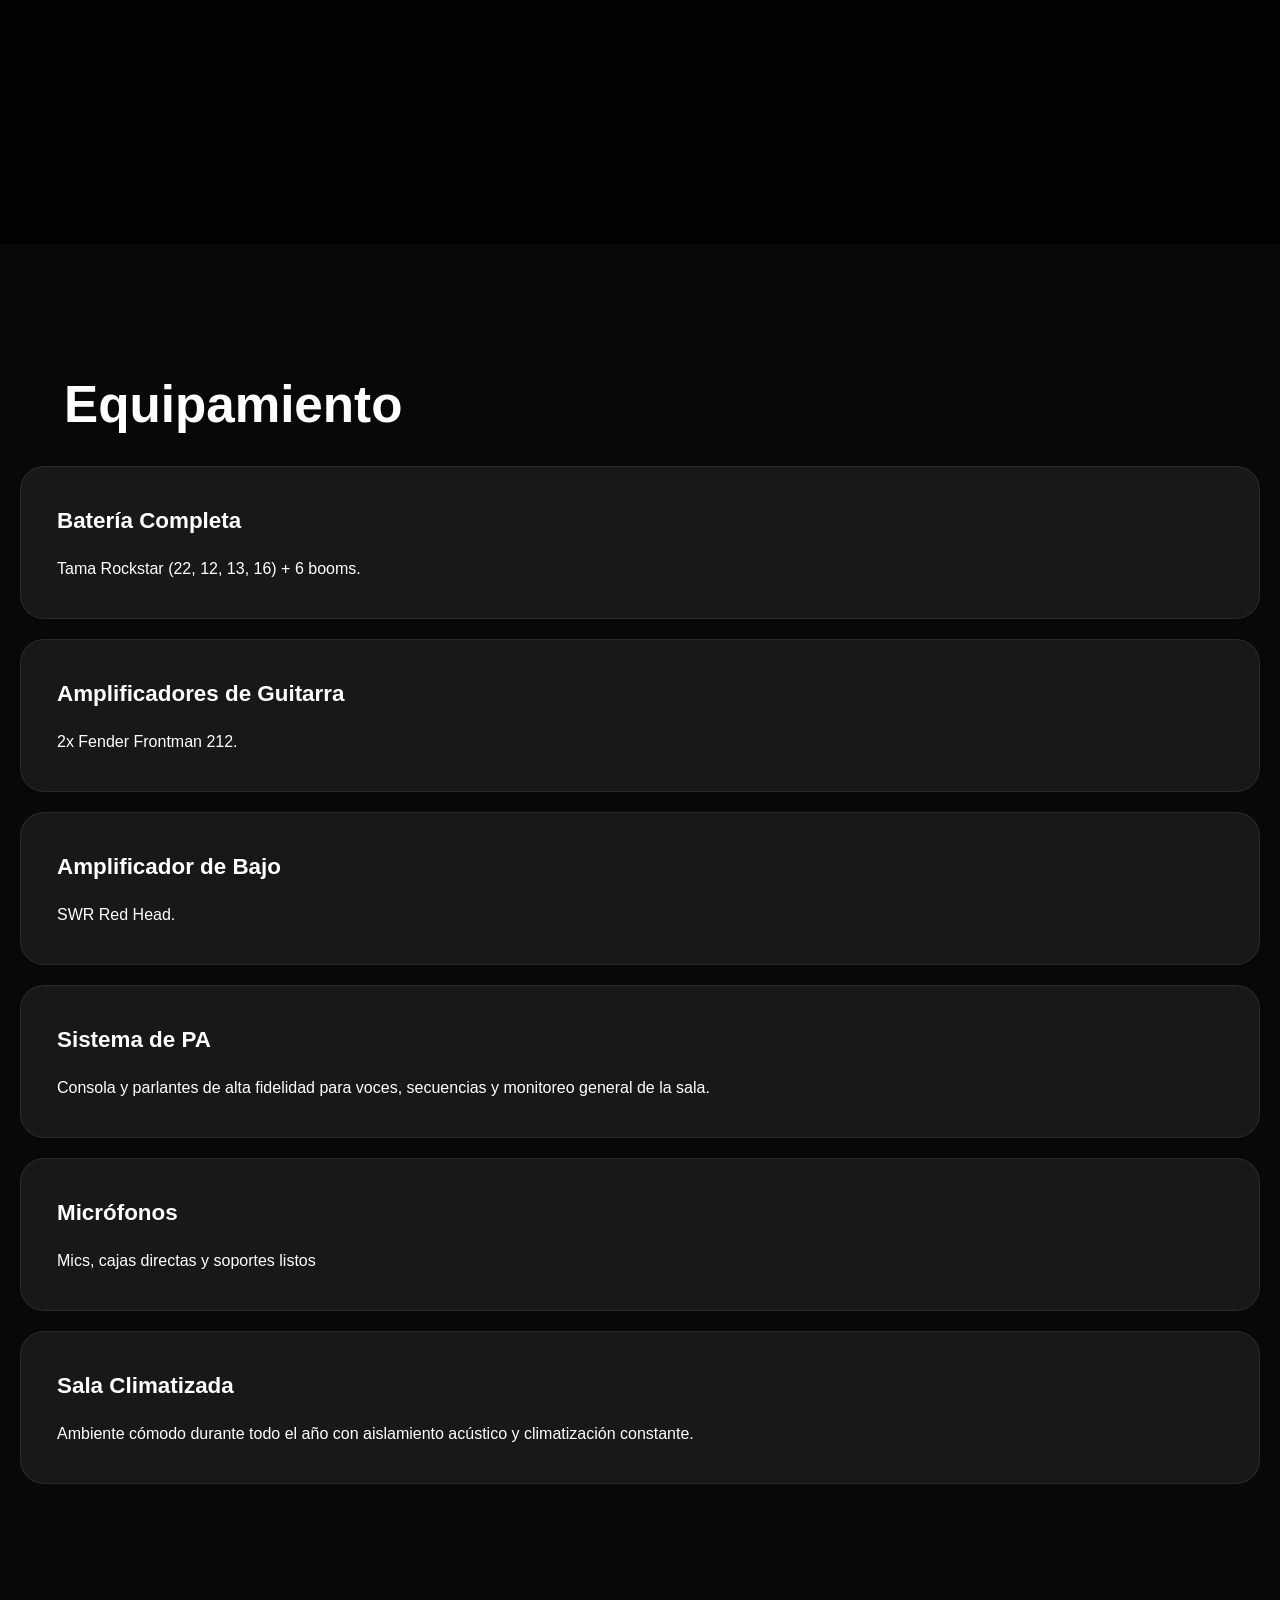
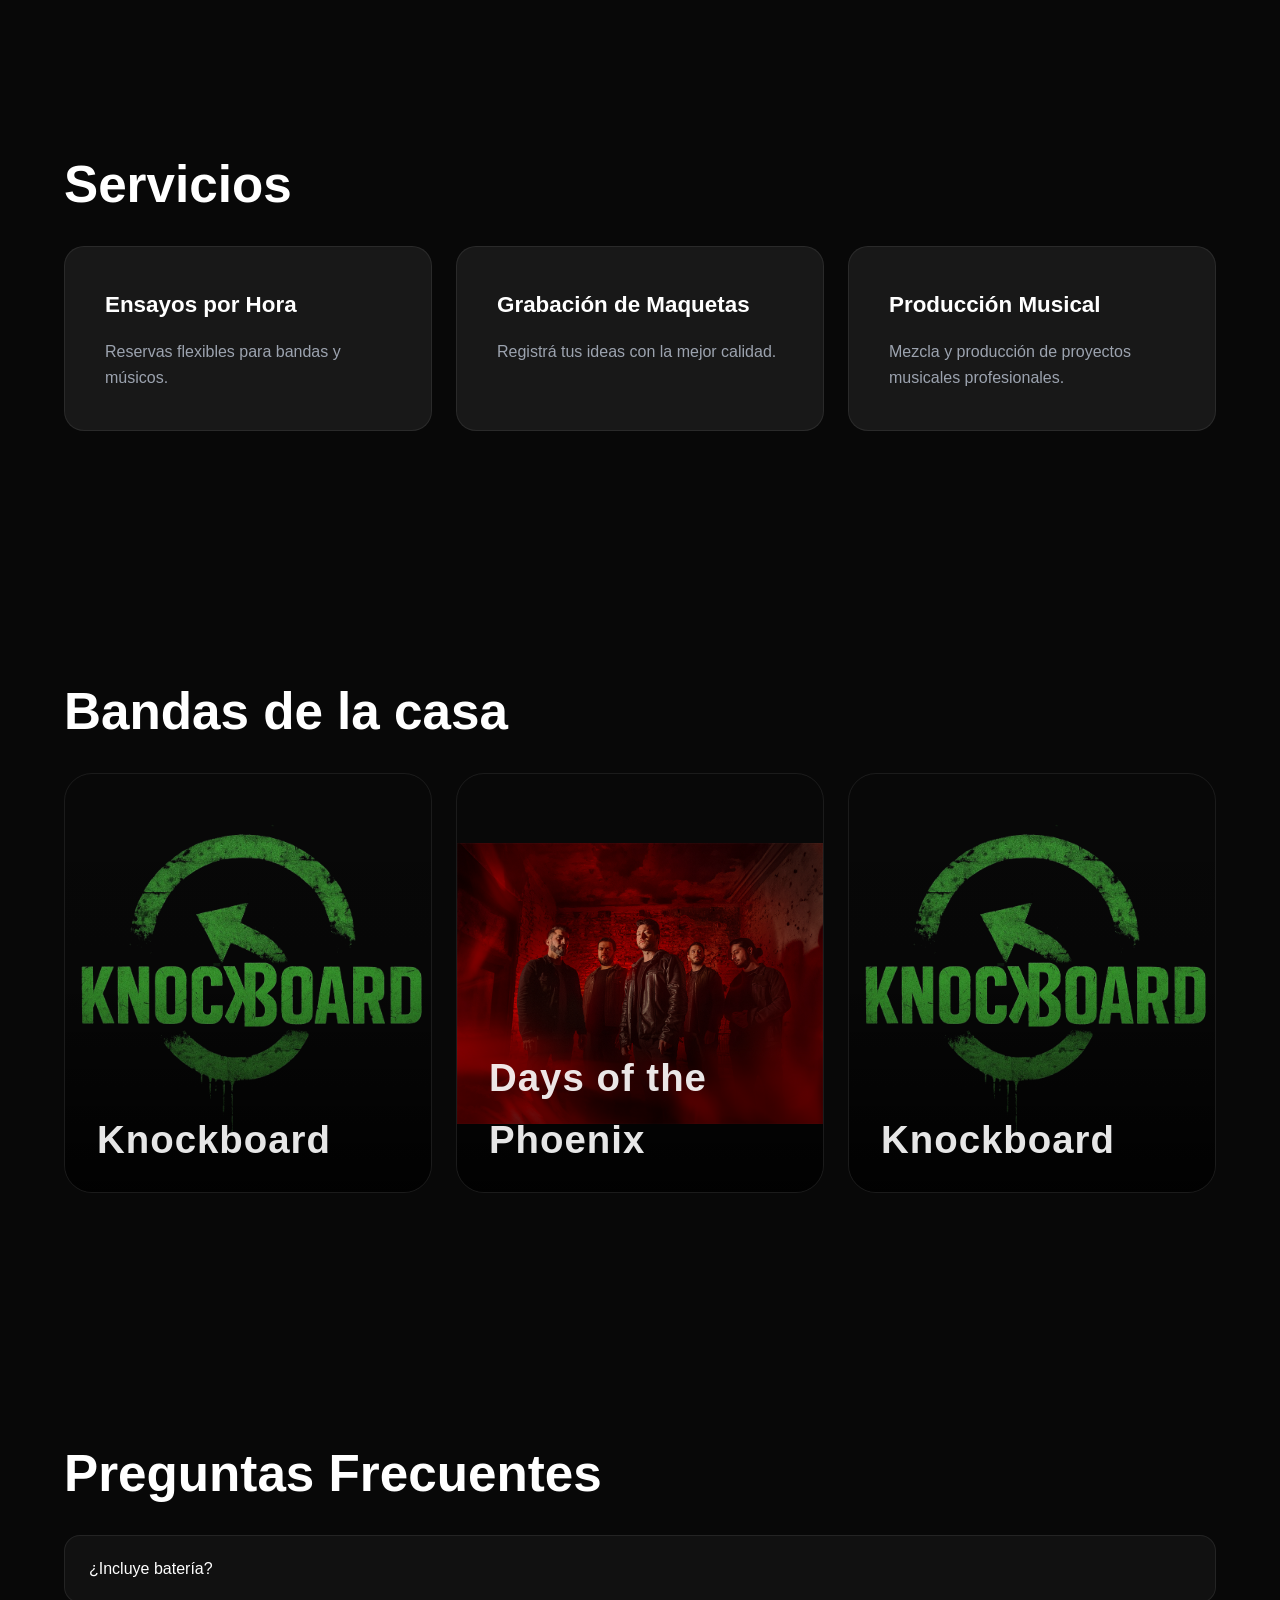
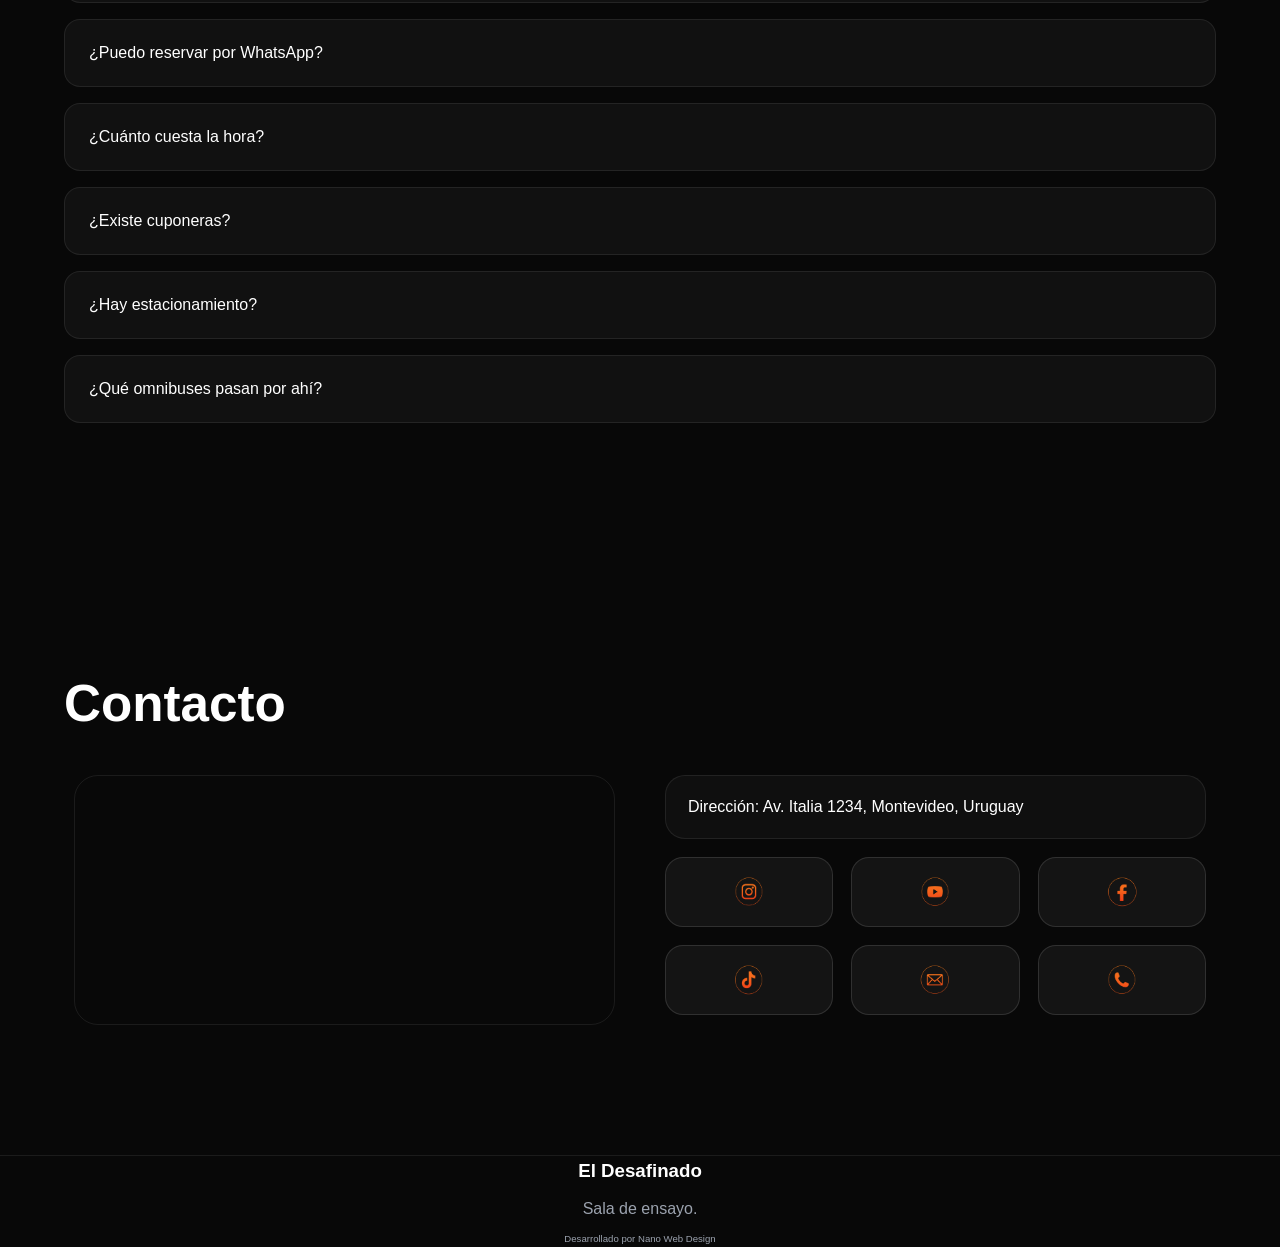
==== commit 2230016d: "Ocultar Admin del menú, abrir la agenda directamente y enlazar la planilla al pie" ====
--- a/index.html
+++ b/index.html
@@ -65,10 +65,7 @@
               <a href="#faq"> Preguntas </a>
             </li>
             <li>
-              <a href="./admin/"> Admin </a>
-            </li>
-            <li>
-              <a href="https://wa.me/598093767029" target="_blank"> Reservar Ahora </a>
+              <a href="https://wa.me/59893767029" target="_blank" rel="noopener"> Reservar Ahora </a>
             </li>
           </ul>
         </div>
@@ -105,7 +102,7 @@
             </p>
 
             <div class="hero-actions">
-              <a href="https://wa.me/598093767029" target="_blank" class="btn-primary"> Reservar Ahora </a>
+              <a href="https://wa.me/59893767029" target="_blank" rel="noopener" class="btn-primary"> Reservar Ahora </a>
 
               <a href="#availability" class="btn-secondary"> Ver Disponibilidad </a>
             </div>
